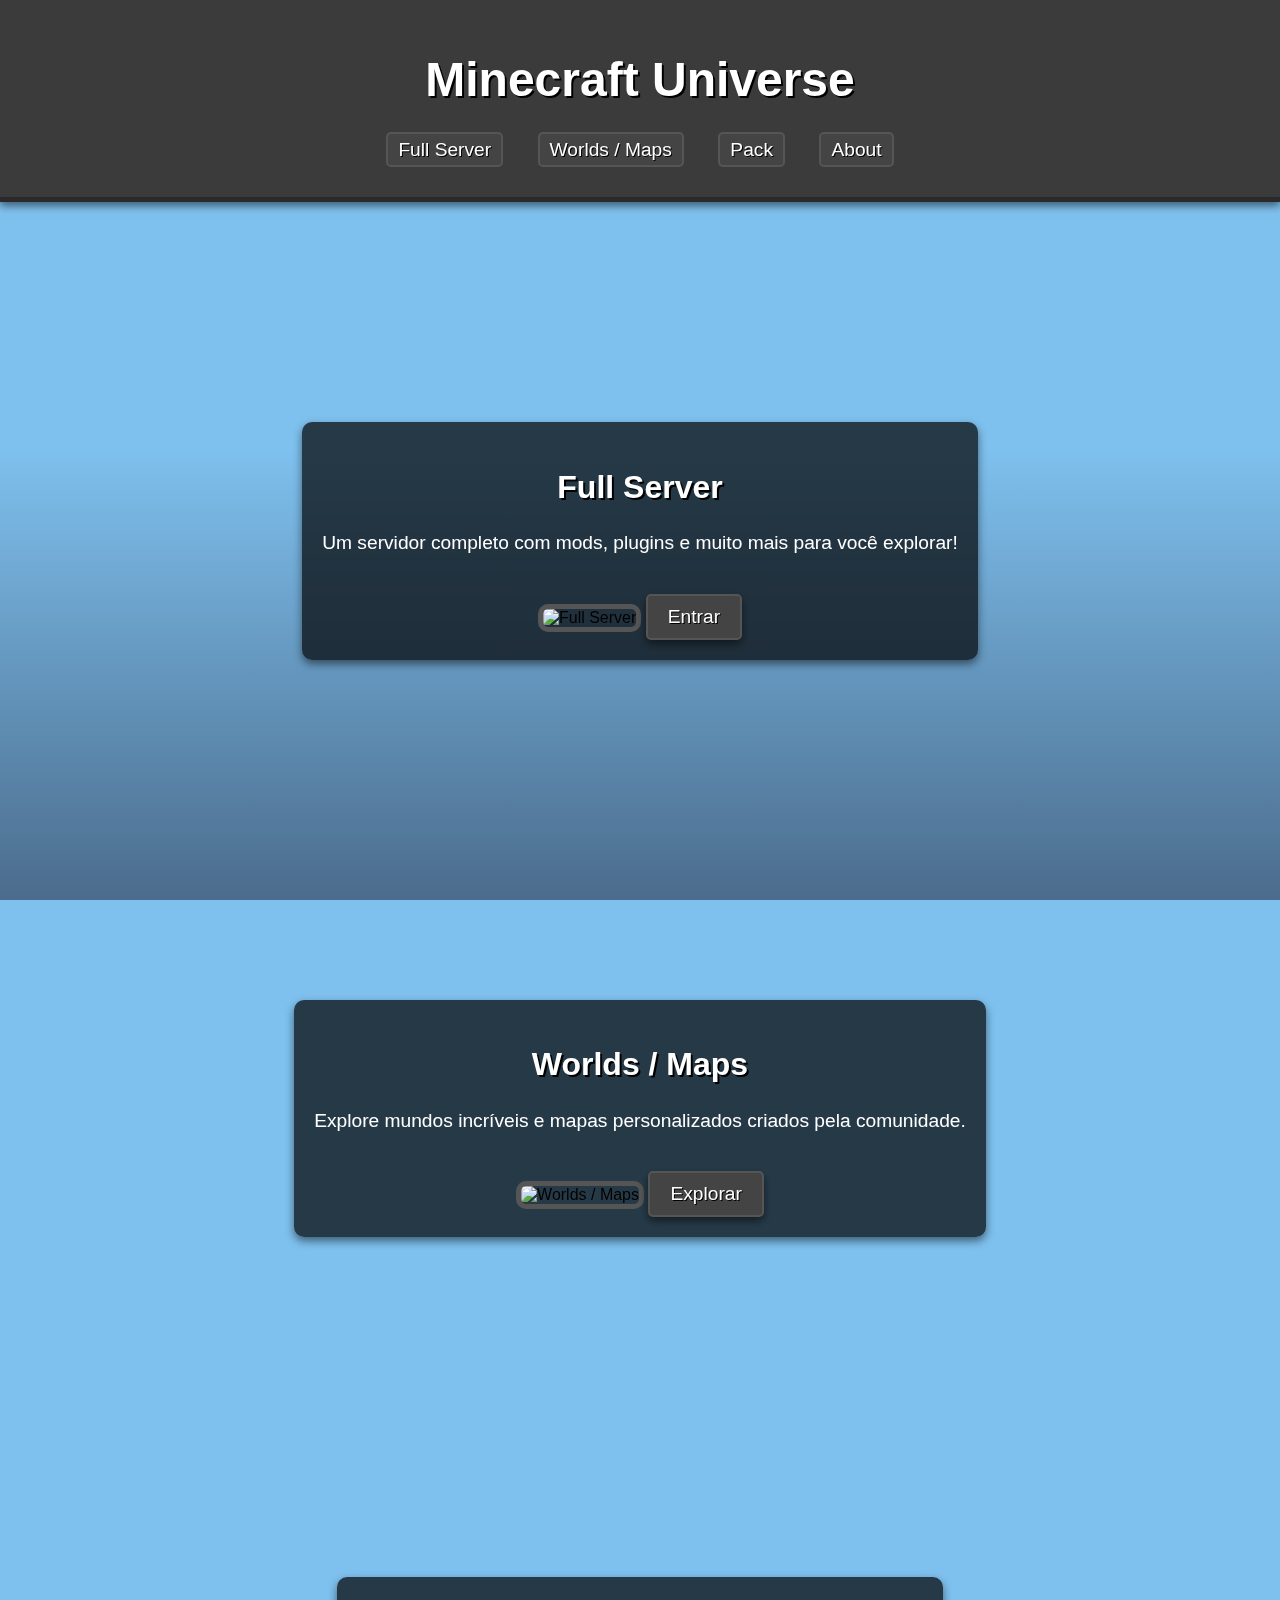
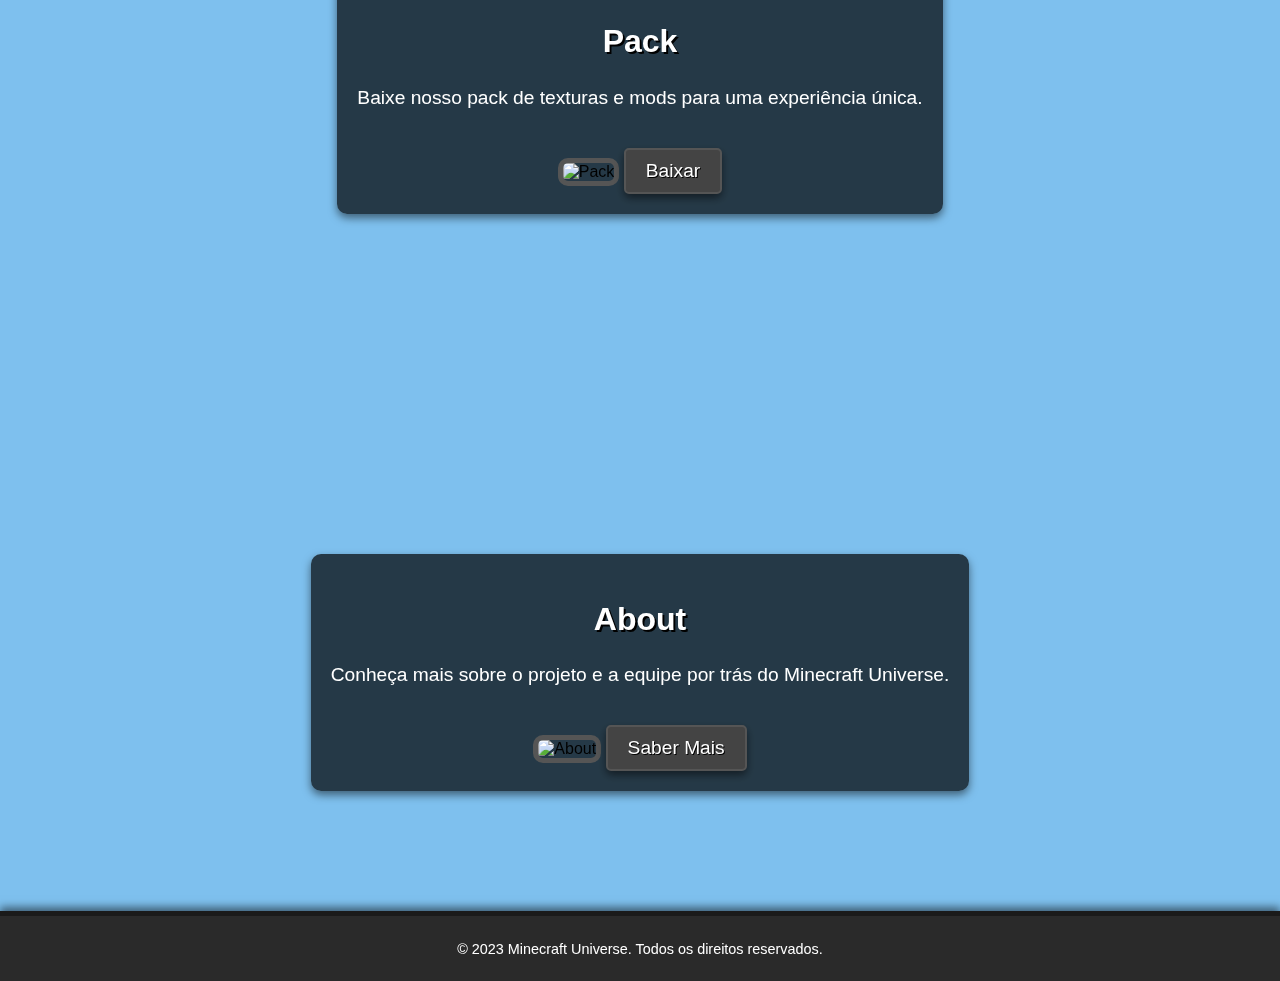
==== index.html @ 7dd881c9 "Update index.html" ====
<!DOCTYPE html>
<html lang="pt-BR">
<head>
    <meta charset="UTF-8">
    <meta name="viewport" content="width=device-width, initial-scale=1.0">
    <title>Minecraft Universe</title>
    <link rel="stylesheet" href="styles.css">
</head>
<body>
    <!-- Céu e nuvens -->
    <div class="sky"></div>
    <div class="clouds"></div>

    <!-- Menu no estilo Minecraft -->
    <header class="minecraft-menu">
        <h1>Minecraft Universe</h1>
        <nav>
            <ul>
                <li><a href="#full-server">Full Server</a></li>
                <li><a href="#worlds-maps">Worlds / Maps</a></li>
                <li><a href="#pack">Pack</a></li>
                <li><a href="#about">About</a></li>
            </ul>
        </nav>
    </header>

    <!-- Seções -->
    <section id="full-server" class="server-section">
        <div class="block grass"></div>
        <div class="content">
            <h2>Full Server</h2>
            <p>Um servidor completo com mods, plugins e muito mais para você explorar!</p>
            <img src="full_server.jpg" alt="Full Server">
            <a href="full_server.html" class="minecraft-button">Entrar</a>
        </div>
    </section>

    <section id="worlds-maps" class="server-section">
        <div class="block dirt"></div>
        <div class="content">
            <h2>Worlds / Maps</h2>
            <p>Explore mundos incríveis e mapas personalizados criados pela comunidade.</p>
            <img src="worlds_maps.jpg" alt="Worlds / Maps">
            <a href="worlds_maps.html" class="minecraft-button">Explorar</a>
        </div>
    </section>

    <section id="pack" class="server-section">
        <div class="block stone"></div>
        <div class="content">
            <h2>Pack</h2>
            <p>Baixe nosso pack de texturas e mods para uma experiência única.</p>
            <img src="pack.jpg" alt="Pack">
            <a href="pack.html" class="minecraft-button">Baixar</a>
        </div>
    </section>

    <section id="about" class="server-section">
        <div class="block cobblestone"></div>
        <div class="content">
            <h2>About</h2>
            <p>Conheça mais sobre o projeto e a equipe por trás do Minecraft Universe.</p>
            <img src="about.jpg" alt="About">
            <a href="about.html" class="minecraft-button">Saber Mais</a>
        </div>
    </section>

    <!-- Rodapé no estilo Minecraft -->
    <footer class="minecraft-footer">
        <p>&copy; 2023 Minecraft Universe. Todos os direitos reservados.</p>
    </footer>

    <script src="script.js"></script>
</body>
</html>
---- styles.css ----
/* Estilo global */
body {
    font-family: 'Minecraft', sans-serif;
    margin: 0;
    padding: 0;
    overflow-x: hidden;
    background-color: #7ec0ee; /* Cor do céu do Minecraft */
}

/* Céu e nuvens */
.sky {
    position: fixed;
    top: 0;
    left: 0;
    width: 100%;
    height: 100%;
    background: linear-gradient(to bottom, #7ec0ee 50%, #4b6c8c 100%);
    z-index: -2;
}

.clouds {
    position: fixed;
    top: 0;
    left: 0;
    width: 100%;
    height: 100%;
    background: url('clouds.png') repeat-x;
    animation: move-clouds 60s linear infinite;
    z-index: -1;
    opacity: 0.6;
}

@keyframes move-clouds {
    from { background-position: 0 0; }
    to { background-position: 100% 0; }
}

/* Menu no estilo Minecraft */
.minecraft-menu {
    background-color: #3b3b3b;
    padding: 20px;
    text-align: center;
    border-bottom: 5px solid #2a2a2a;
    box-shadow: 0 4px 8px rgba(0, 0, 0, 0.5);
}

.minecraft-menu h1 {
    font-size: 3em;
    color: #fff;
    text-shadow: 2px 2px #000;
}

.minecraft-menu nav ul {
    list-style: none;
    padding: 0;
}

.minecraft-menu nav ul li {
    display: inline;
    margin: 0 15px;
}

.minecraft-menu nav ul li a {
    color: #fff;
    text-decoration: none;
    font-size: 1.2em;
    text-shadow: 1px 1px #000;
    padding: 5px 10px;
    border: 2px solid #555;
    border-radius: 5px;
    background-color: #444;
}

.minecraft-menu nav ul li a:hover {
    background-color: #666;
    color: #ffd700;
}

/* Seções de servidores */
.server-section {
    padding: 100px 20px;
    text-align: center;
    position: relative;
    margin-bottom: 20px;
}

.server-section .block {
    width: 100px;
    height: 100px;
    background-size: cover;
    margin: 0 auto 20px;
}

.server-section .grass {
    background-image: url('grass_block.png');
}

.server-section .dirt {
    background-image: url('dirt_block.png');
}

.server-section .stone {
    background-image: url('stone_block.png');
}

.server-section .cobblestone {
    background-image: url('cobblestone_block.png');
}

.server-section .content {
    background-color: rgba(0, 0, 0, 0.7);
    padding: 20px;
    border-radius: 10px;
    display: inline-block;
    max-width: 800px;
    box-shadow: 0 4px 8px rgba(0, 0, 0, 0.5);
}

.server-section h2 {
    font-size: 2em;
    color: #fff;
    text-shadow: 2px 2px #000;
}

.server-section p {
    font-size: 1.2em;
    color: #fff;
}

.server-section img {
    max-width: 100%;
    height: auto;
    border: 5px solid #555;
    border-radius: 10px;
    margin-top: 20px;
}

/* Rodapé no estilo Minecraft */
.minecraft-footer {
    background-color: #2a2a2a;
    padding: 10px;
    text-align: center;
    color: #fff;
    font-size: 0.9em;
    border-top: 5px solid #1a1a1a;
    box-shadow: 0 -4px 8px rgba(0, 0, 0, 0.5);
}
/* Estilo da lista de posts */
.posts-list {
    display: flex;
    flex-direction: column;
    gap: 20px;
}

.post {
    background-color: rgba(0, 0, 0, 0.7);
    padding: 20px;
    border-radius: 10px;
    box-shadow: 0 4px 8px rgba(0, 0, 0, 0.5);
}

.post img {
    max-width: 100%;
    height: auto;
    border-radius: 10px;
}

.post h3 {
    font-size: 1.5em;
    color: #fff;
    text-shadow: 2px 2px #000;
}

.post p {
    font-size: 1em;
    color: #ccc;
}

/* Estilo da página de visualização de post */
.post-image {
    max-width: 100%;
    height: auto;
    border-radius: 10px;
    margin-bottom: 20px;
}
/* Estilo do botão no tema Minecraft */
.minecraft-button {
    display: inline-block;
    margin-top: 20px;
    padding: 10px 20px;
    font-size: 1.2em;
    color: #fff;
    background-color: #444;
    border: 2px solid #555;
    border-radius: 5px;
    text-decoration: none;
    text-shadow: 1px 1px #000;
    box-shadow: 0 4px 8px rgba(0, 0, 0, 0.5);
    transition: background-color 0.3s, transform 0.3s;
}

.minecraft-button:hover {
    background-color: #666;
    transform: scale(1.05);
}
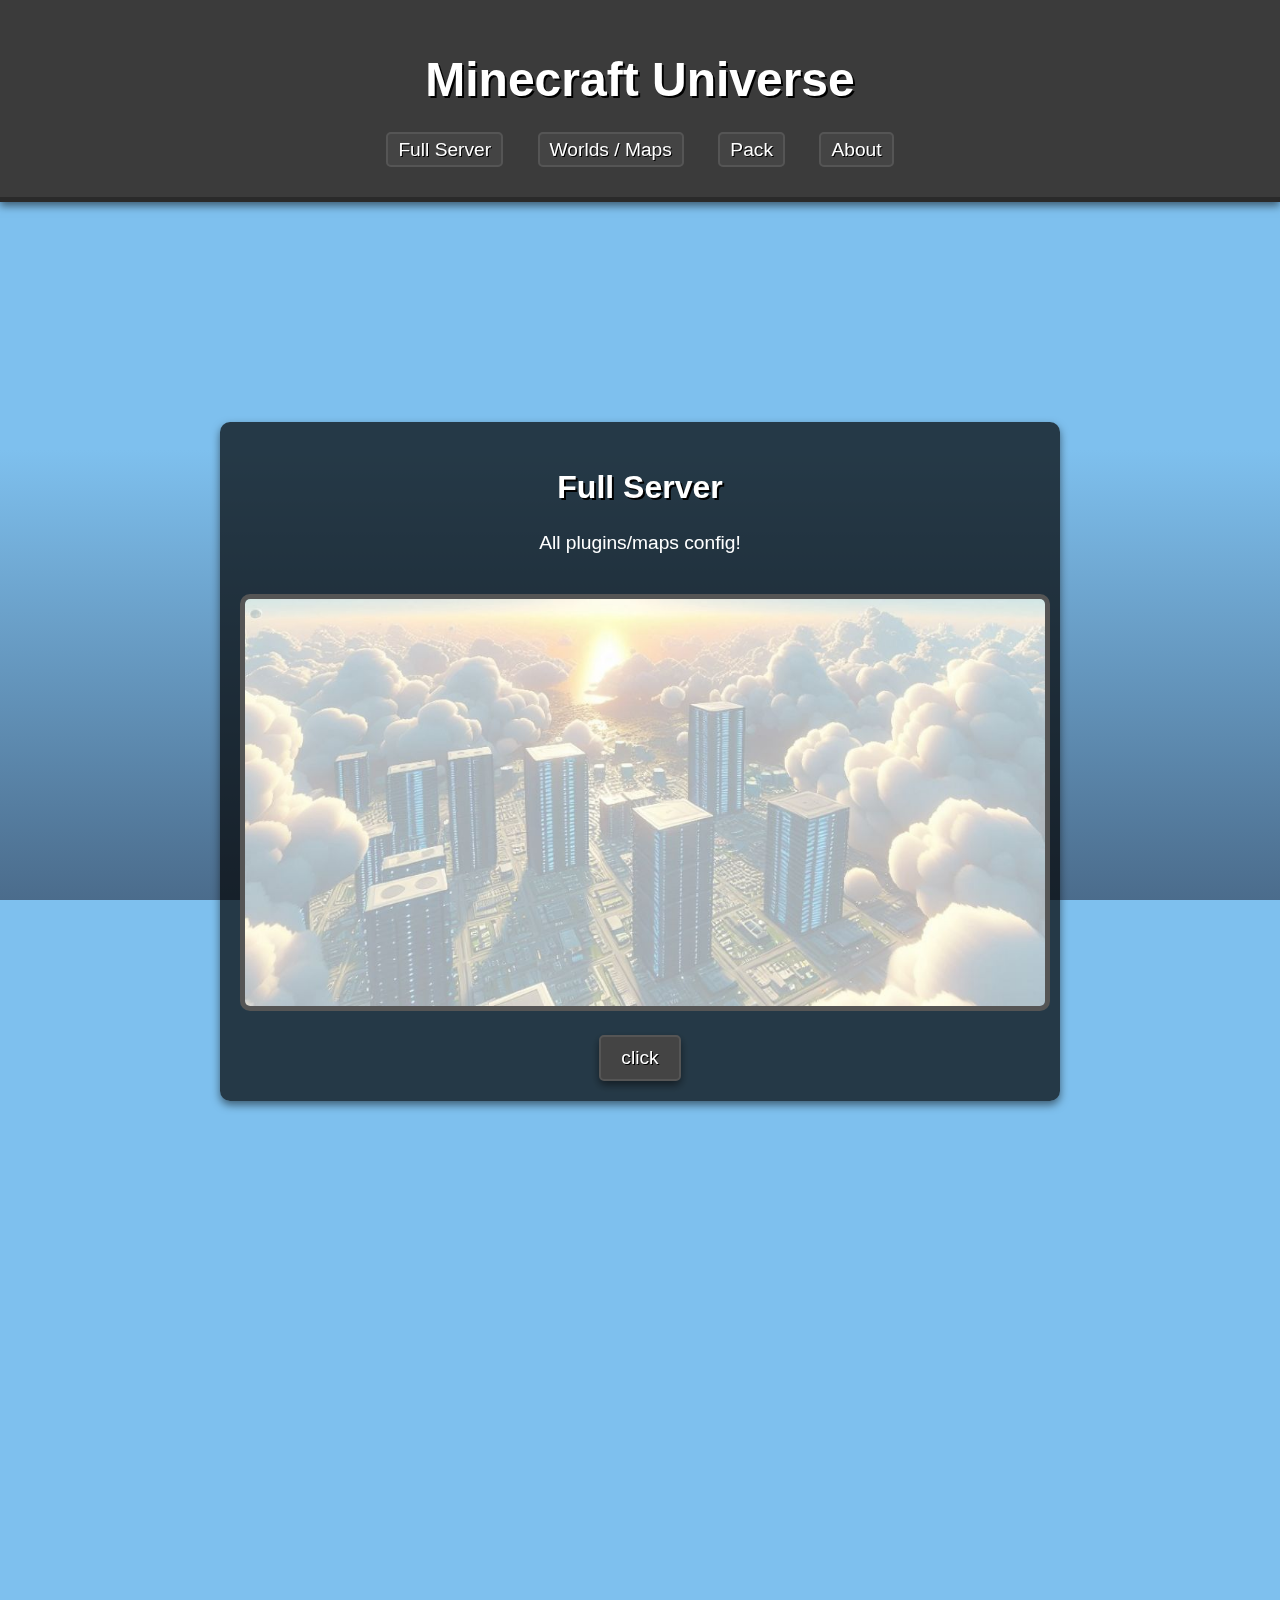
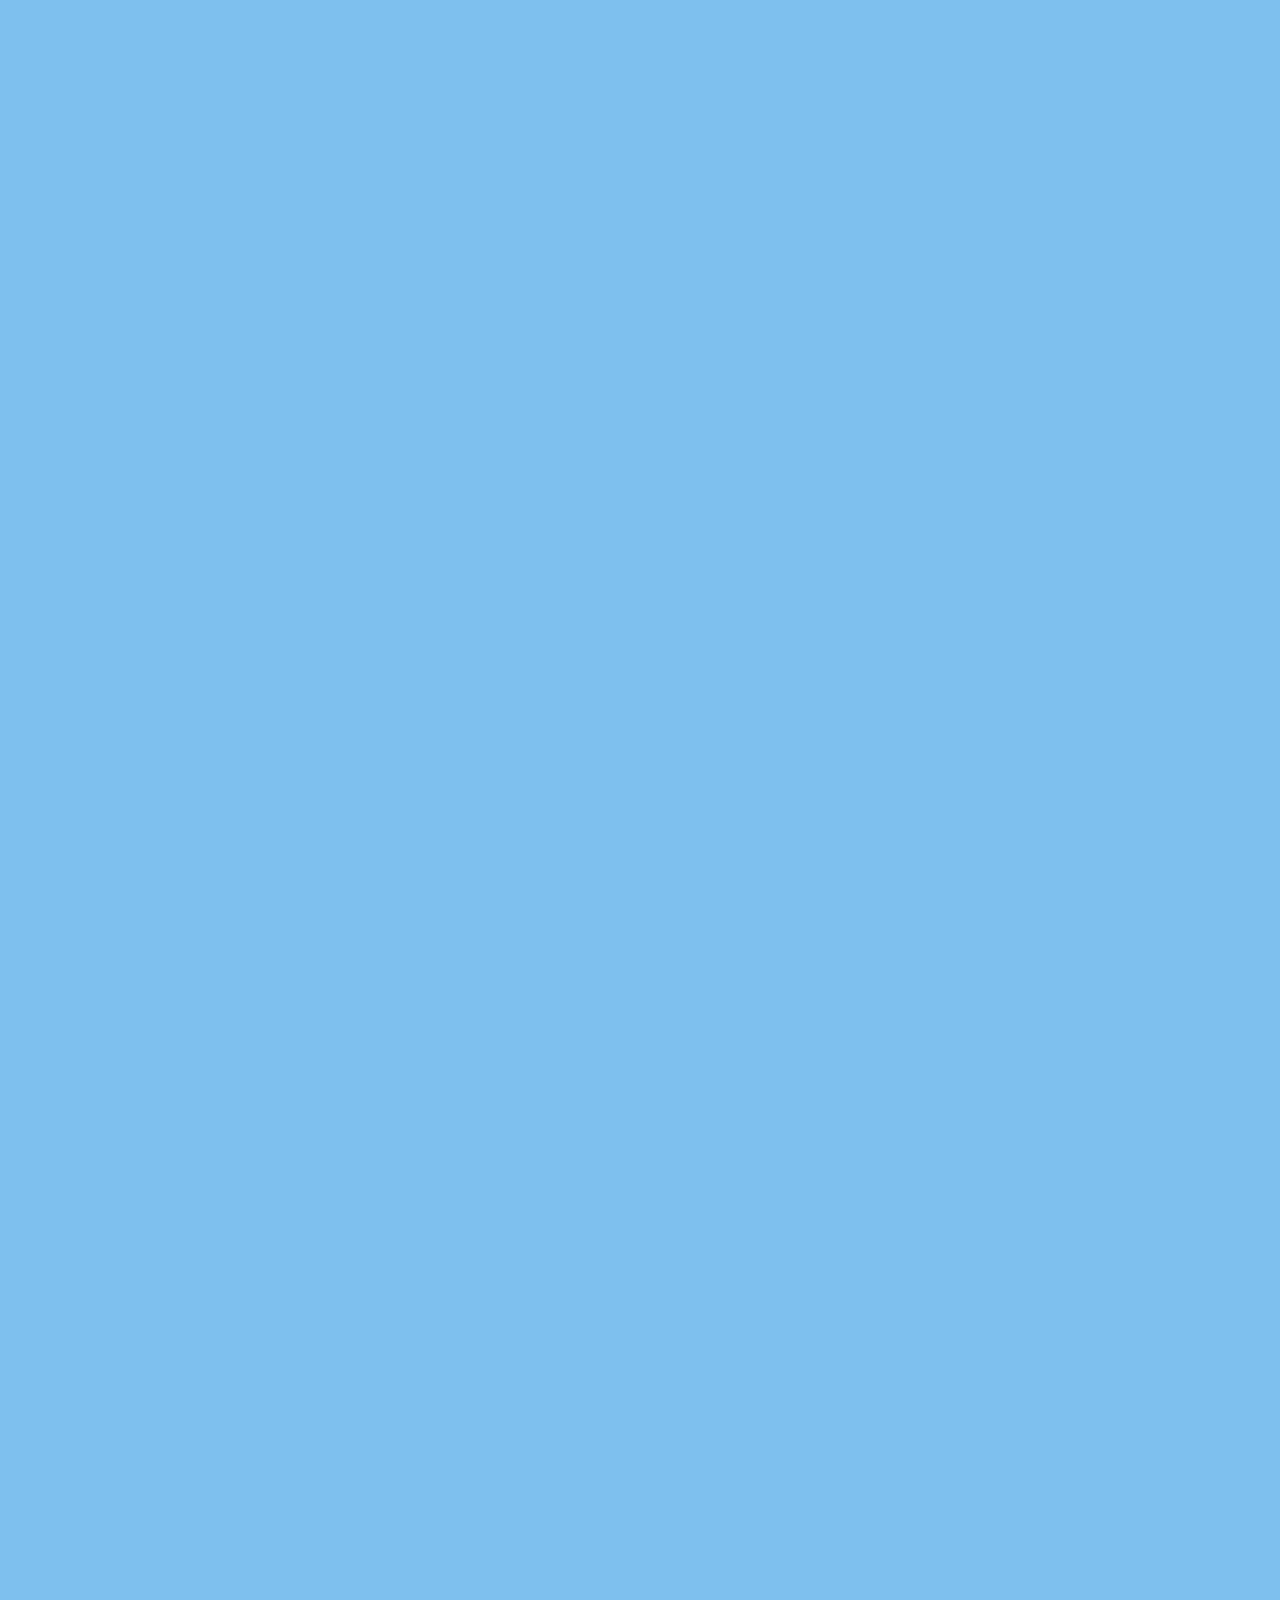
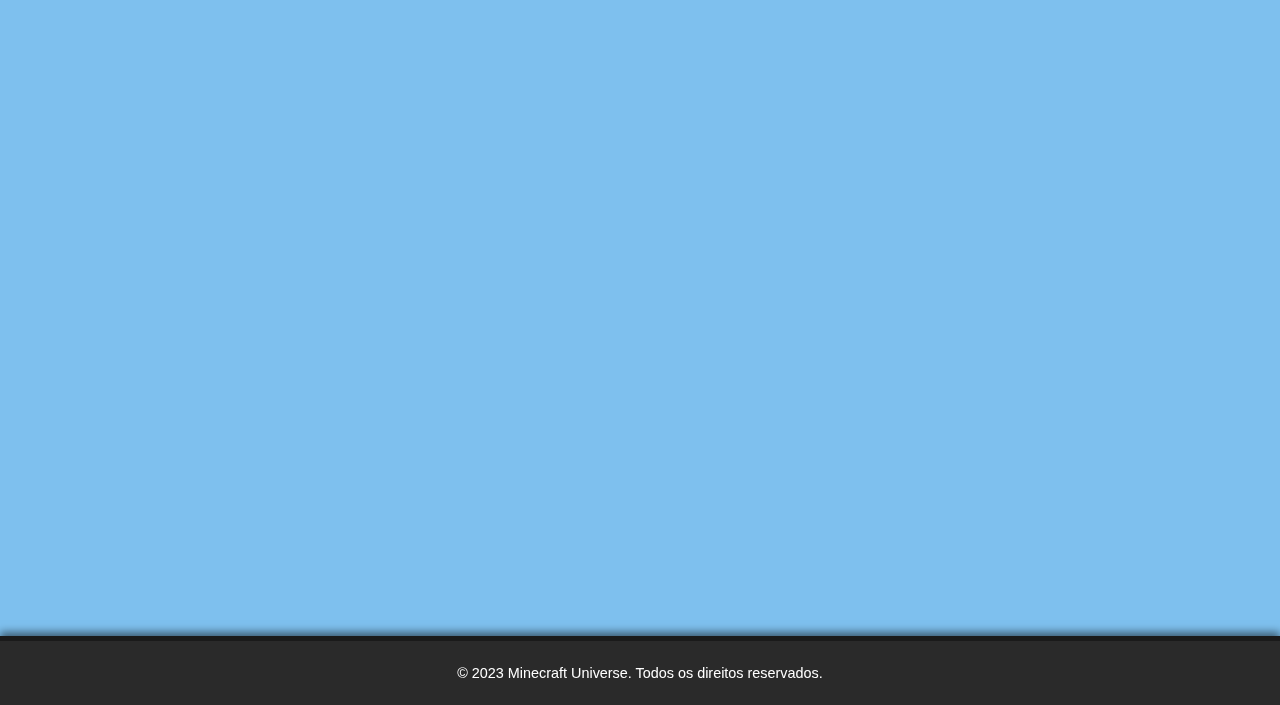
==== commit 41fd475e: "Update index.html" ====
--- a/index.html
+++ b/index.html
@@ -29,9 +29,9 @@
         <div class="block grass"></div>
         <div class="content">
             <h2>Full Server</h2>
-            <p>Um servidor completo com mods, plugins e muito mais para você explorar!</p>
+            <p>All plugins/maps config!</p>
             <img src="full_server.jpg" alt="Full Server">
-            <a href="full_server.html" class="minecraft-button">Entrar</a>
+            <a href="full_server.html" class="minecraft-button">click</a>
         </div>
     </section>
 
@@ -39,9 +39,9 @@
         <div class="block dirt"></div>
         <div class="content">
             <h2>Worlds / Maps</h2>
-            <p>Explore mundos incríveis e mapas personalizados criados pela comunidade.</p>
+            <p>Download.</p>
             <img src="worlds_maps.jpg" alt="Worlds / Maps">
-            <a href="worlds_maps.html" class="minecraft-button">Explorar</a>
+            <a href="worlds_maps.html" class="minecraft-button">click</a>
         </div>
     </section>
 
@@ -49,9 +49,9 @@
         <div class="block stone"></div>
         <div class="content">
             <h2>Pack</h2>
-            <p>Baixe nosso pack de texturas e mods para uma experiência única.</p>
+            <p>packs.</p>
             <img src="pack.jpg" alt="Pack">
-            <a href="pack.html" class="minecraft-button">Baixar</a>
+            <a href="pack.html" class="minecraft-button">click</a>
         </div>
     </section>
 
@@ -61,7 +61,7 @@
             <h2>About</h2>
             <p>Conheça mais sobre o projeto e a equipe por trás do Minecraft Universe.</p>
             <img src="about.jpg" alt="About">
-            <a href="about.html" class="minecraft-button">Saber Mais</a>
+            <a href="about.html" class="minecraft-button">click</a>
         </div>
     </section>
 
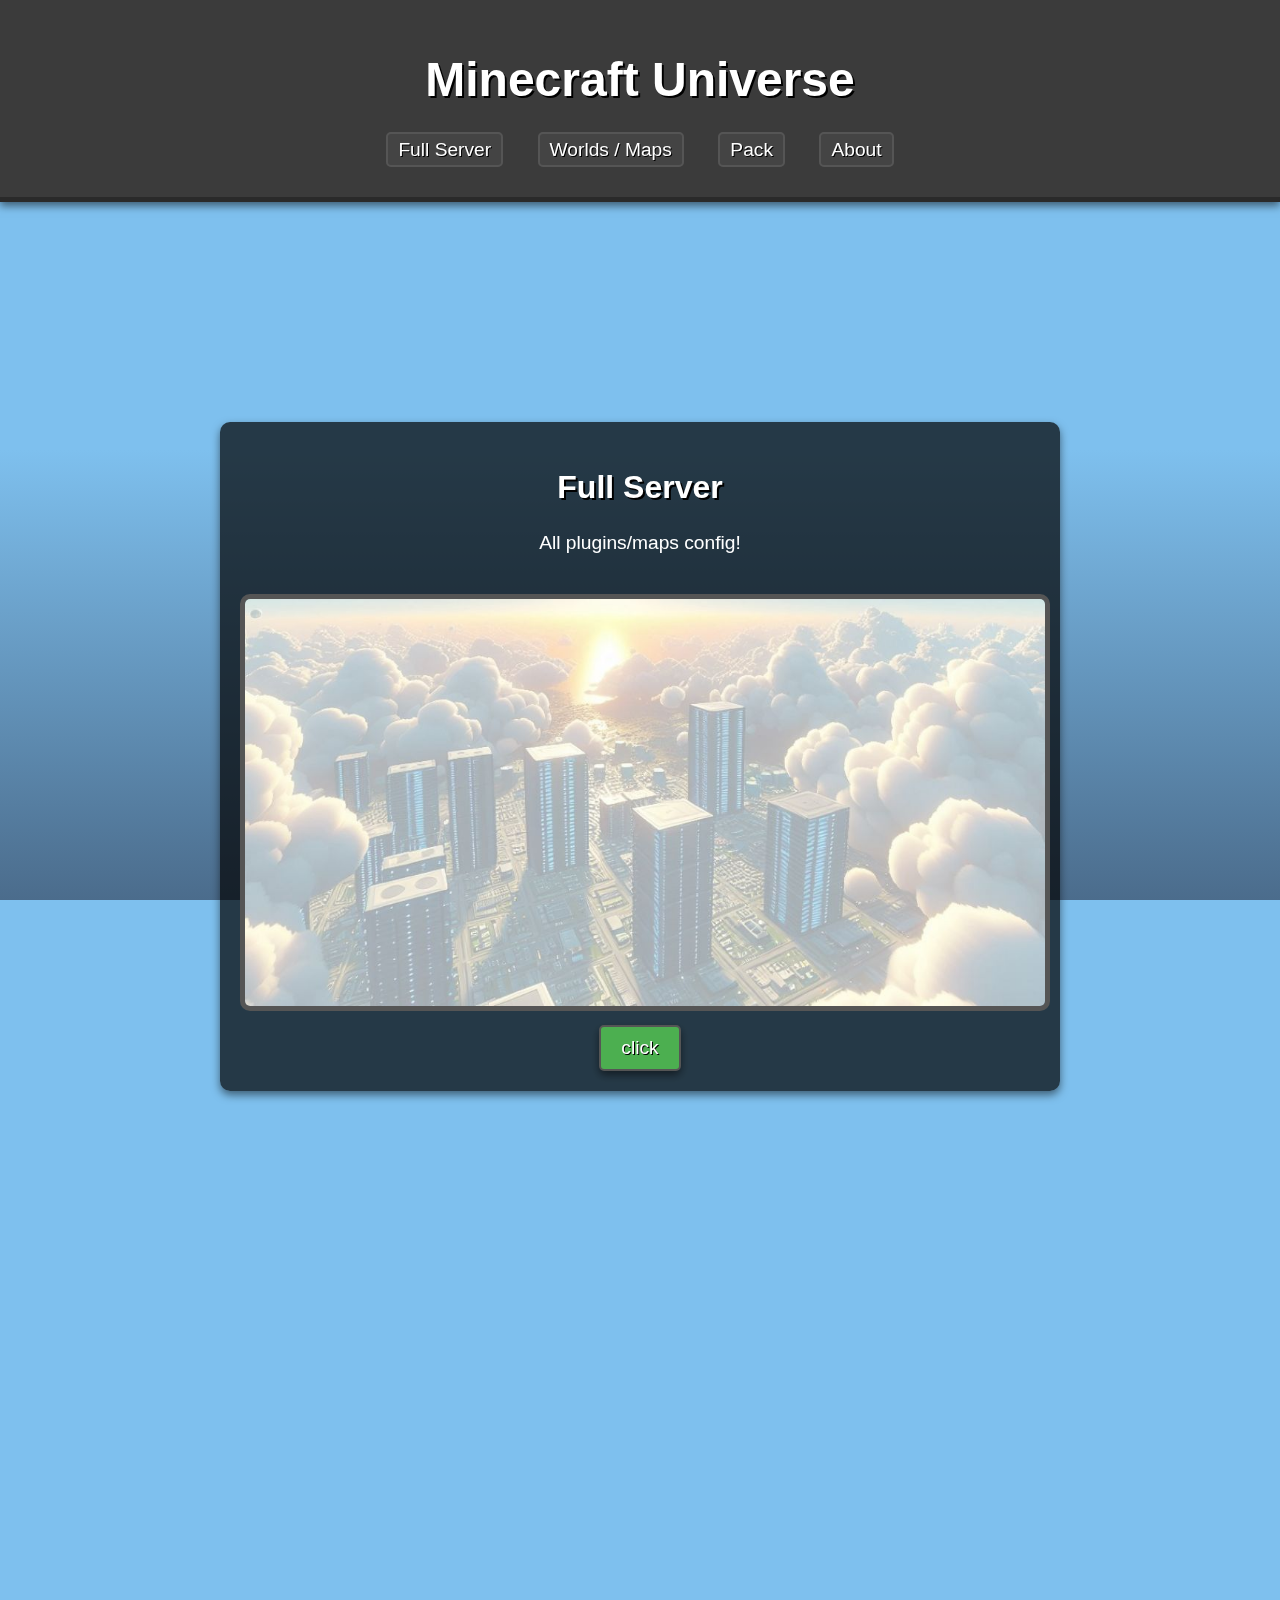
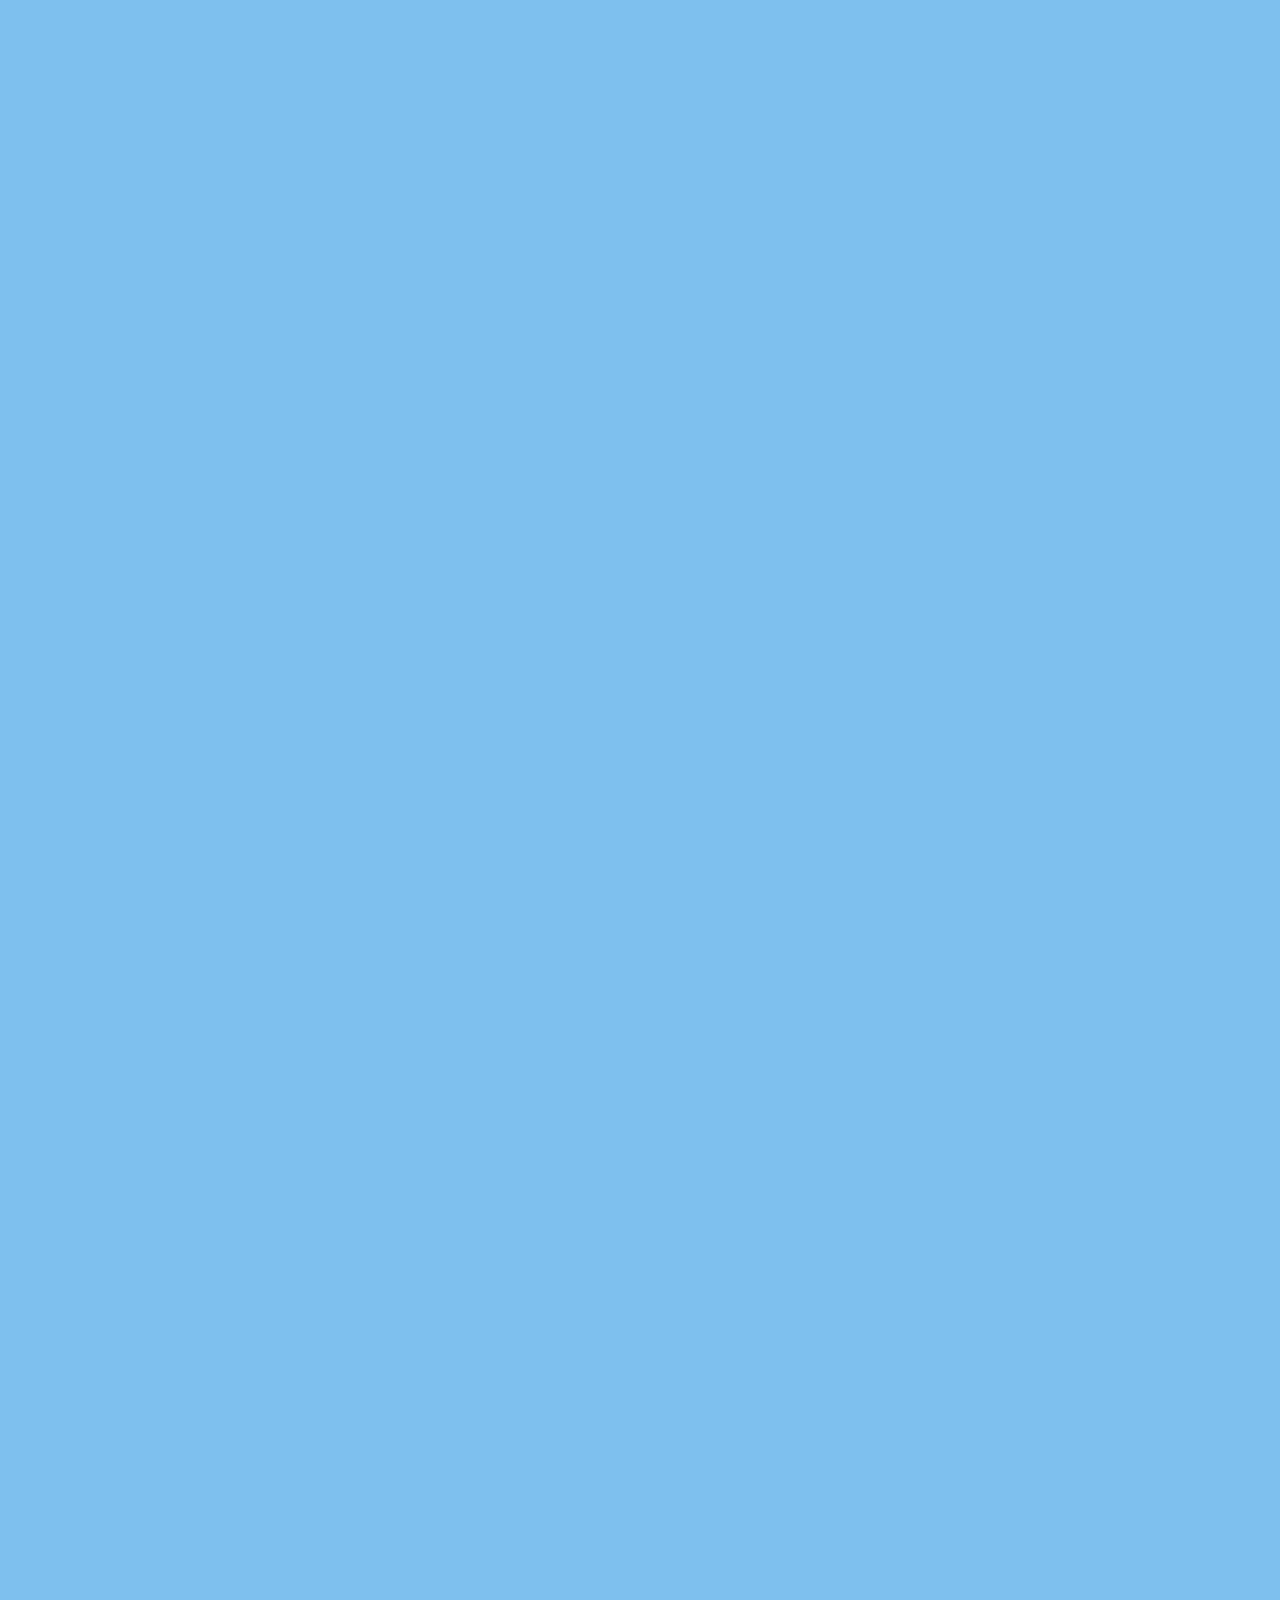
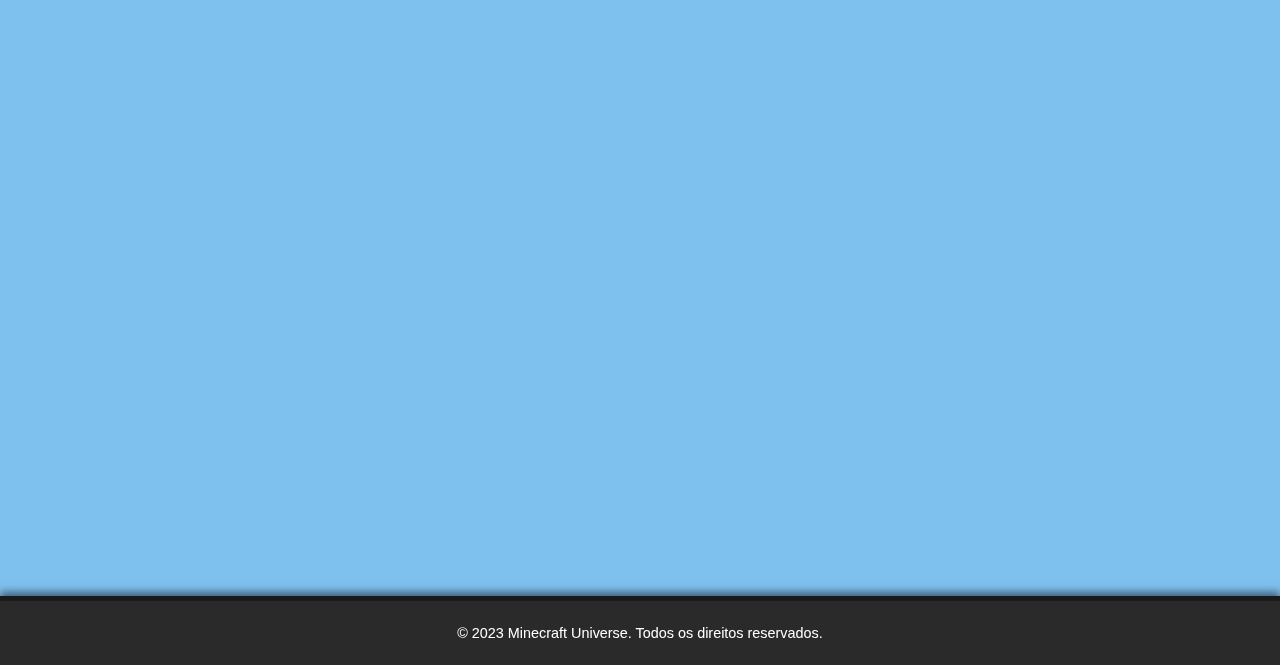
==== commit 3d59bd18: "Update index.html" ====
--- a/index.html
+++ b/index.html
@@ -5,6 +5,7 @@
     <meta name="viewport" content="width=device-width, initial-scale=1.0">
     <title>Minecraft Universe</title>
     <link rel="stylesheet" href="styles.css">
+<script type='text/javascript' src='//pl26276703.effectiveratecpm.com/49/f7/16/49f71614d0910b4e90627098a7d3c7ed.js'></script>
 </head>
 <body>
     <!-- Céu e nuvens -->
--- a/styles.css
+++ b/styles.css
@@ -203,3 +203,17 @@
     background-color: #666;
     transform: scale(1.05);
 }
+.minecraft-button {
+    display: inline-block;
+    padding: 10px 20px;
+    background-color: #4CAF50;
+    color: white;
+    text-decoration: none;
+    border-radius: 5px;
+    font-family: 'Minecraft', sans-serif;
+    margin-top: 10px;
+}
+
+.minecraft-button:hover {
+    background-color: #45a049;
+}
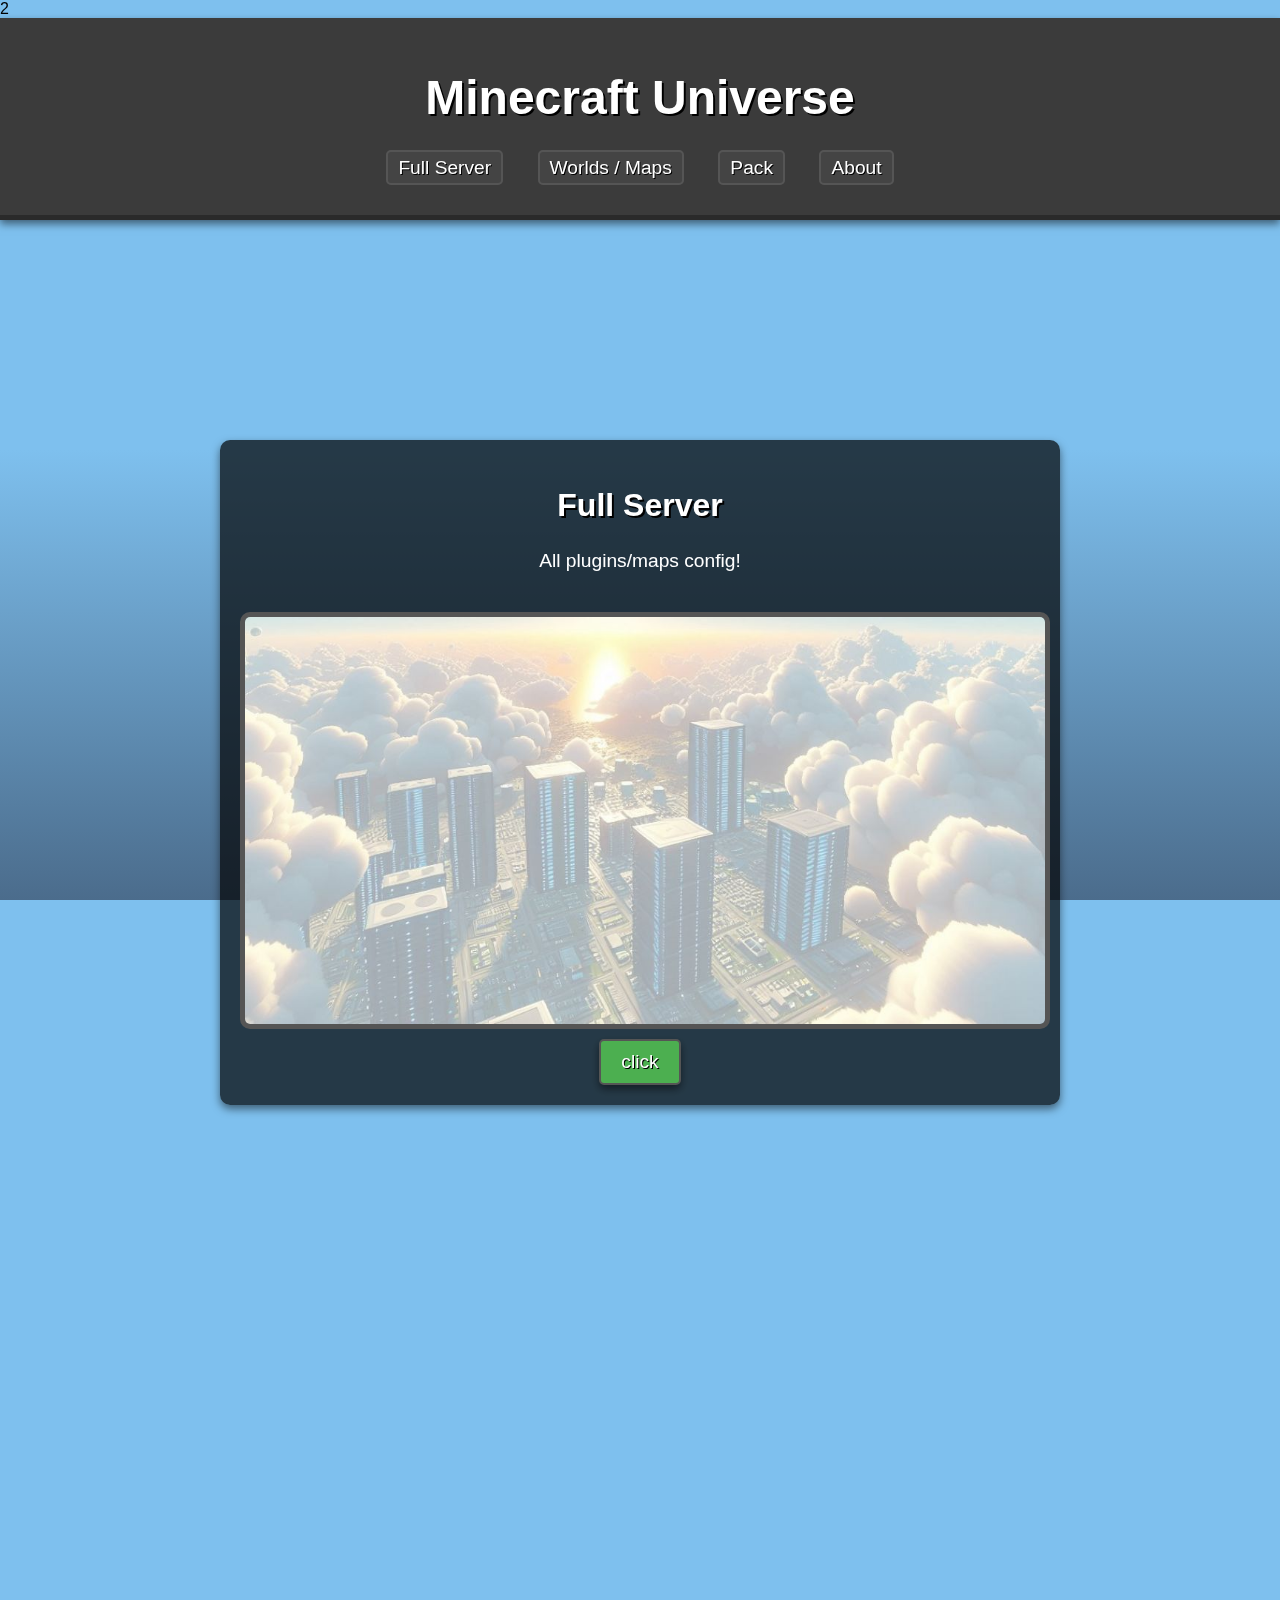
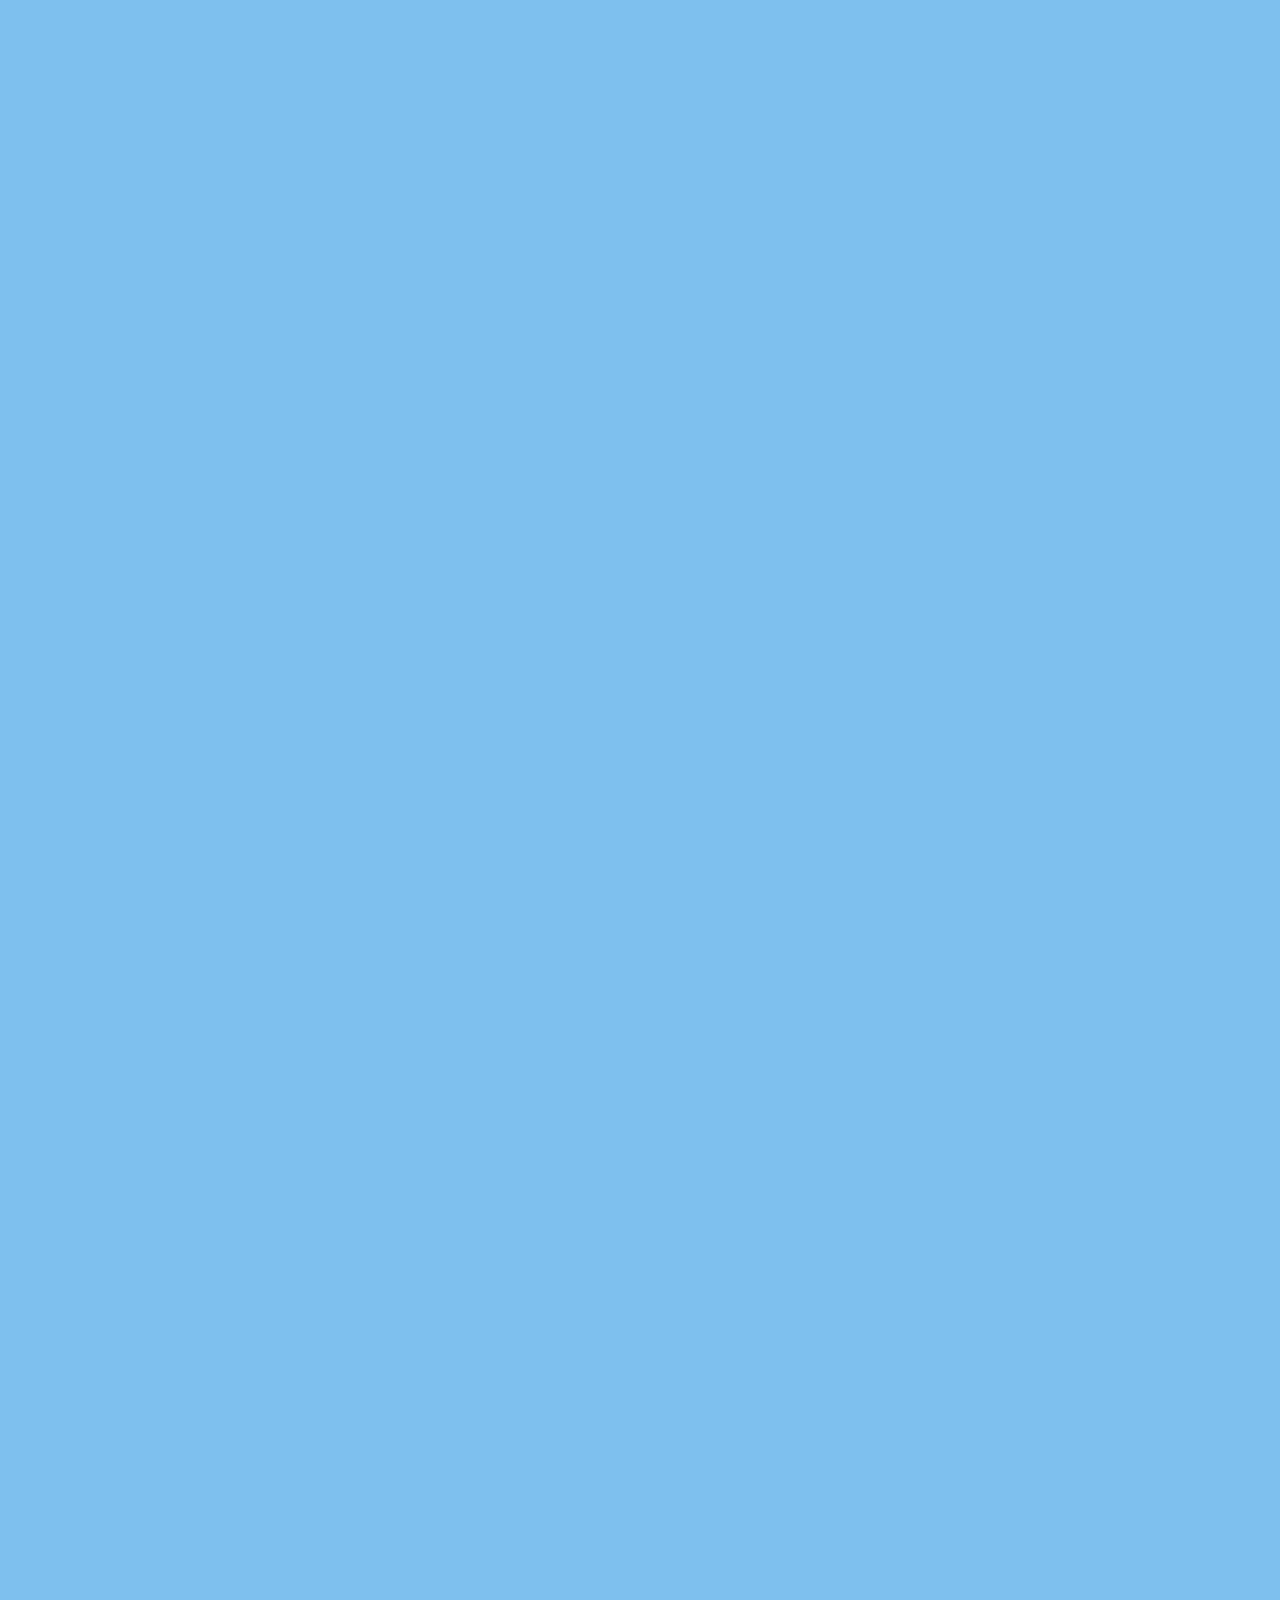
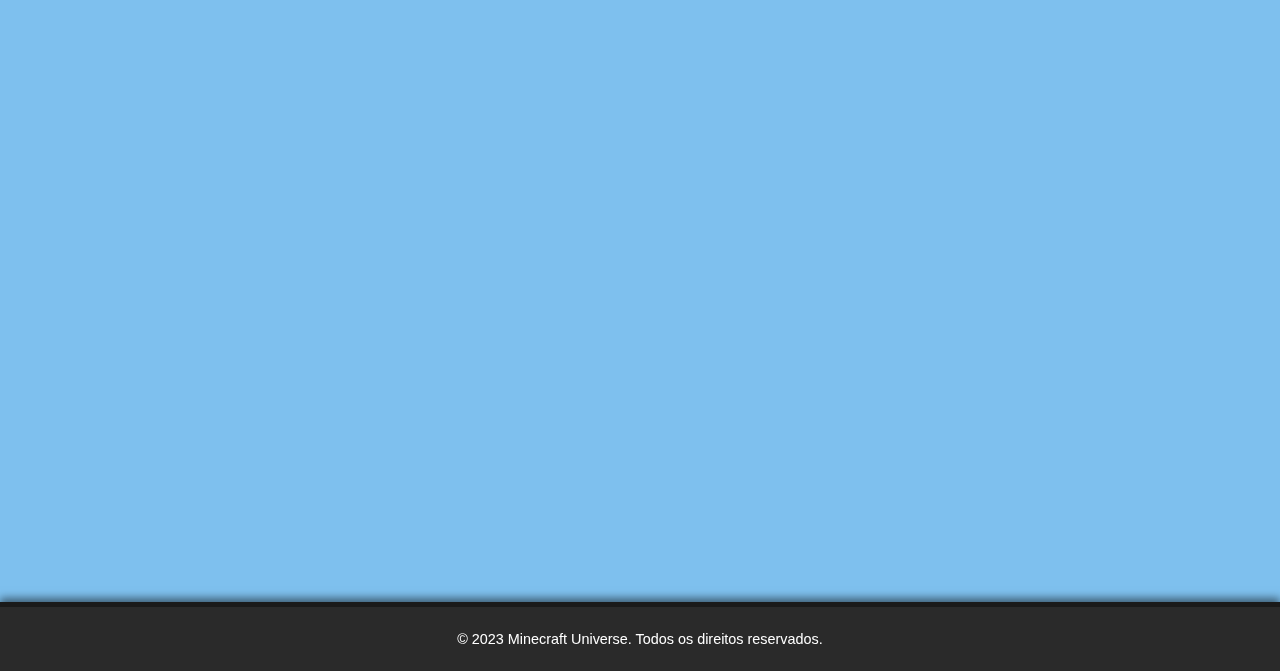
==== commit f76c875e: "Update index.html" ====
--- a/index.html
+++ b/index.html
@@ -1,4 +1,4 @@
-<!DOCTYPE html>
+2<!DOCTYPE html>
 <html lang="pt-BR">
 <head>
     <meta charset="UTF-8">
@@ -70,7 +70,9 @@
     <footer class="minecraft-footer">
         <p>&copy; 2023 Minecraft Universe. Todos os direitos reservados.</p>
     </footer>
-
     <script src="script.js"></script>
+    <script async="async" data-cfasync="false" src="//pl26276726.effectiveratecpm.com/36cdf262b19efe5ce991d9e50a74e05c/invoke.js"></script>
+<div id="container-36cdf262b19efe5ce991d9e50a74e05c"></div>
+<script type='text/javascript' src='//pl26276754.effectiveratecpm.com/0e/ca/66/0eca66d77391cd4590191316a053ede8.js'></script>
 </body>
 </html>
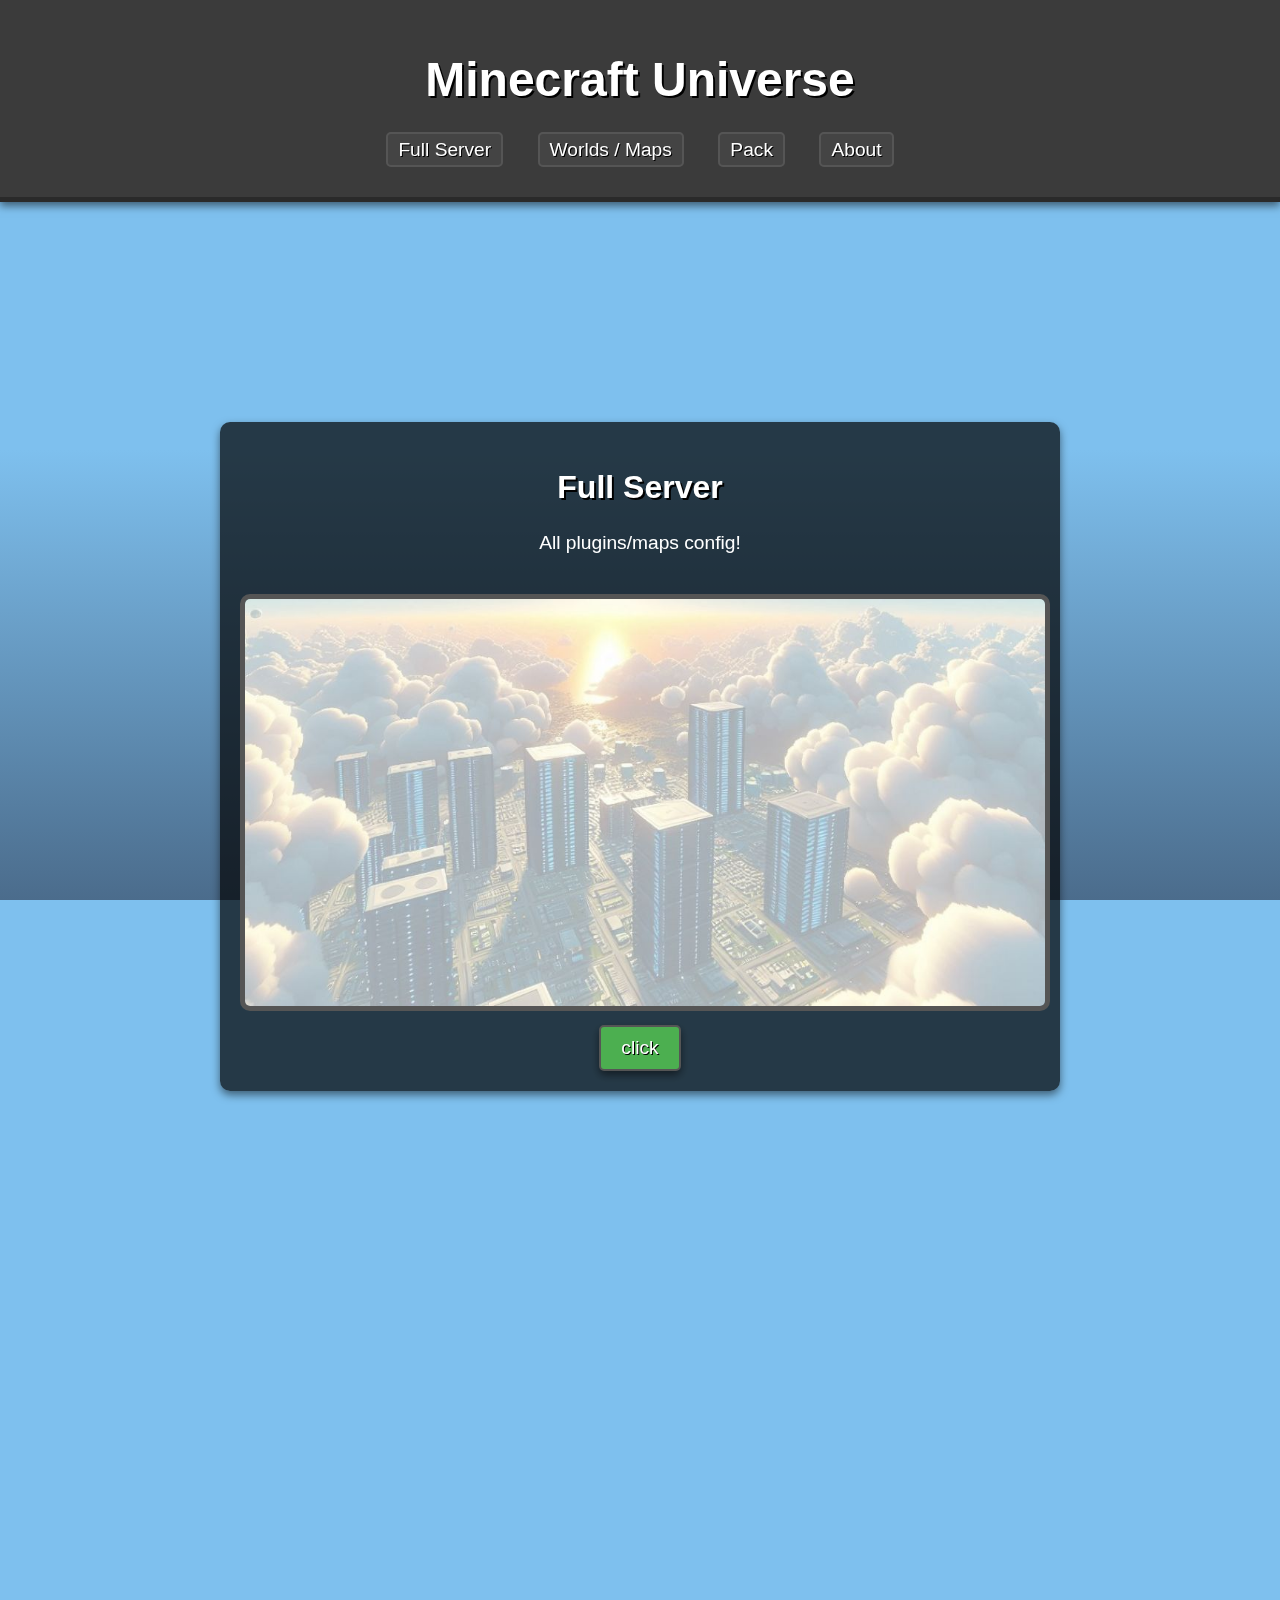
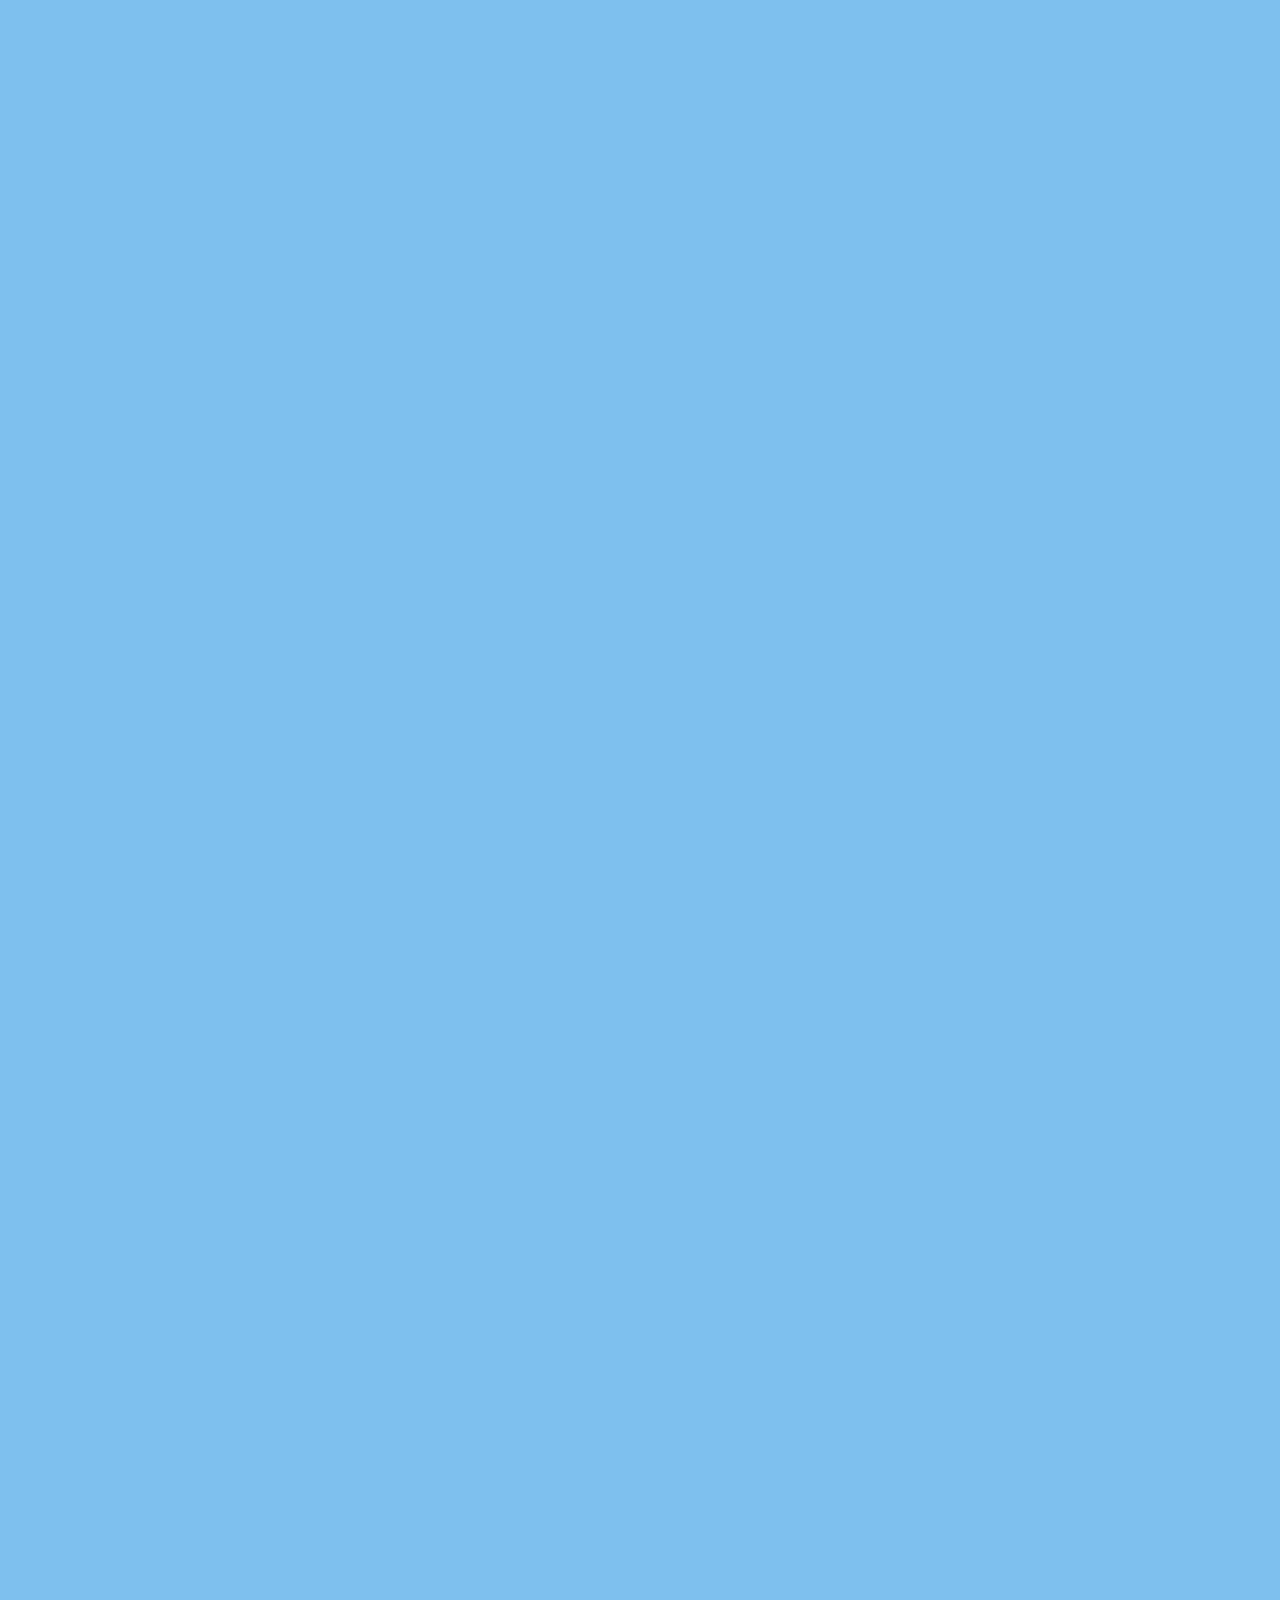
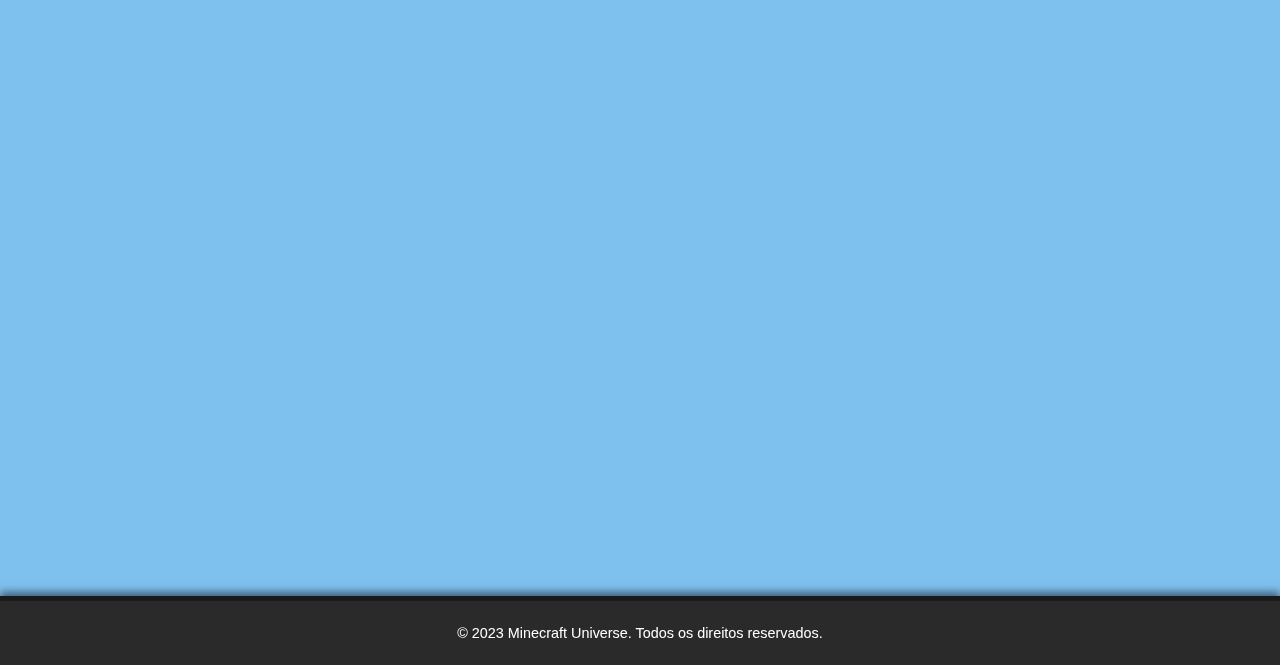
==== commit 8186c395: "Update index.html" ====
--- a/index.html
+++ b/index.html
@@ -1,4 +1,4 @@
-2<!DOCTYPE html>
+<!DOCTYPE html>
 <html lang="pt-BR">
 <head>
     <meta charset="UTF-8">
@@ -24,7 +24,16 @@
             </ul>
         </nav>
     </header>
-
+<script type="text/javascript">
+	atOptions = {
+		'key' : 'b2e233ea0ad207f06b7420ed0f40b5f9',
+		'format' : 'iframe',
+		'height' : 90,
+		'width' : 728,
+		'params' : {}
+	};
+</script>
+<script type="text/javascript" src="//www.highperformanceformat.com/b2e233ea0ad207f06b7420ed0f40b5f9/invoke.js"></script>
     <!-- Seções -->
     <section id="full-server" class="server-section">
         <div class="block grass"></div>
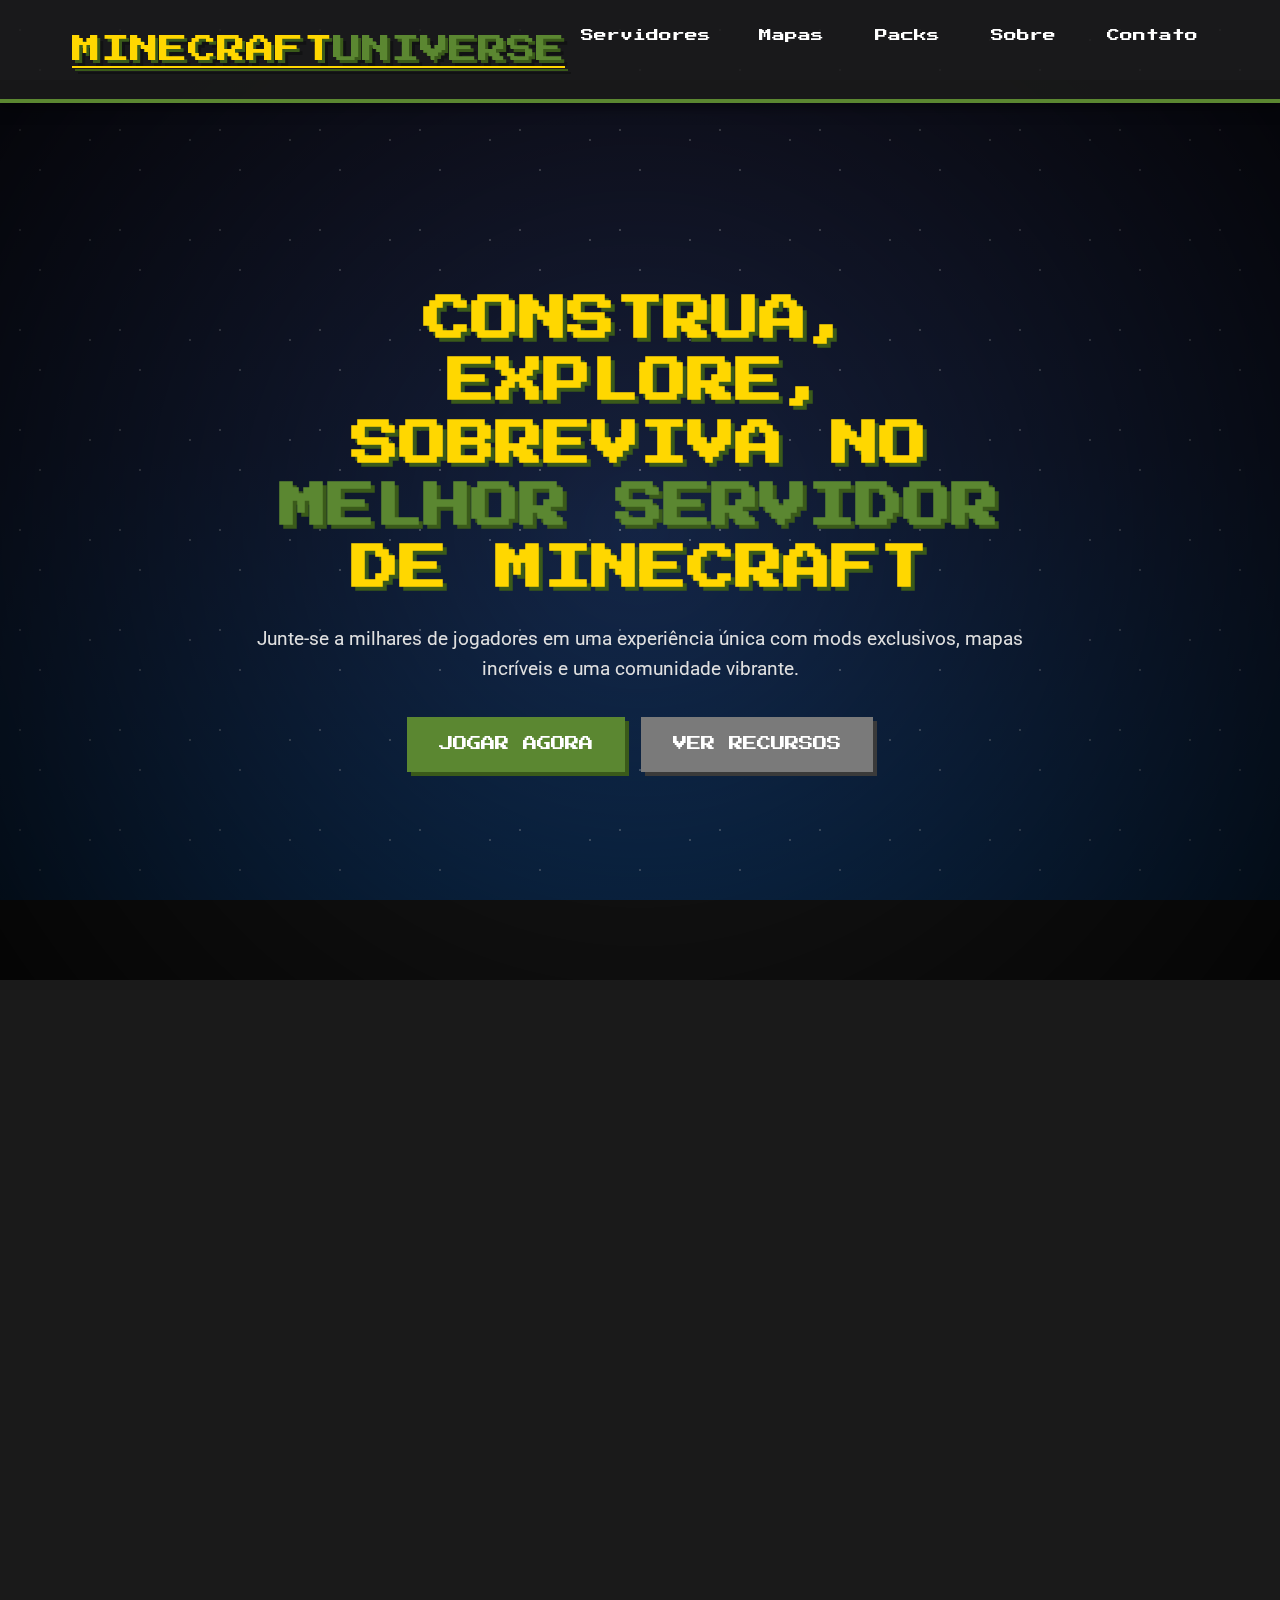
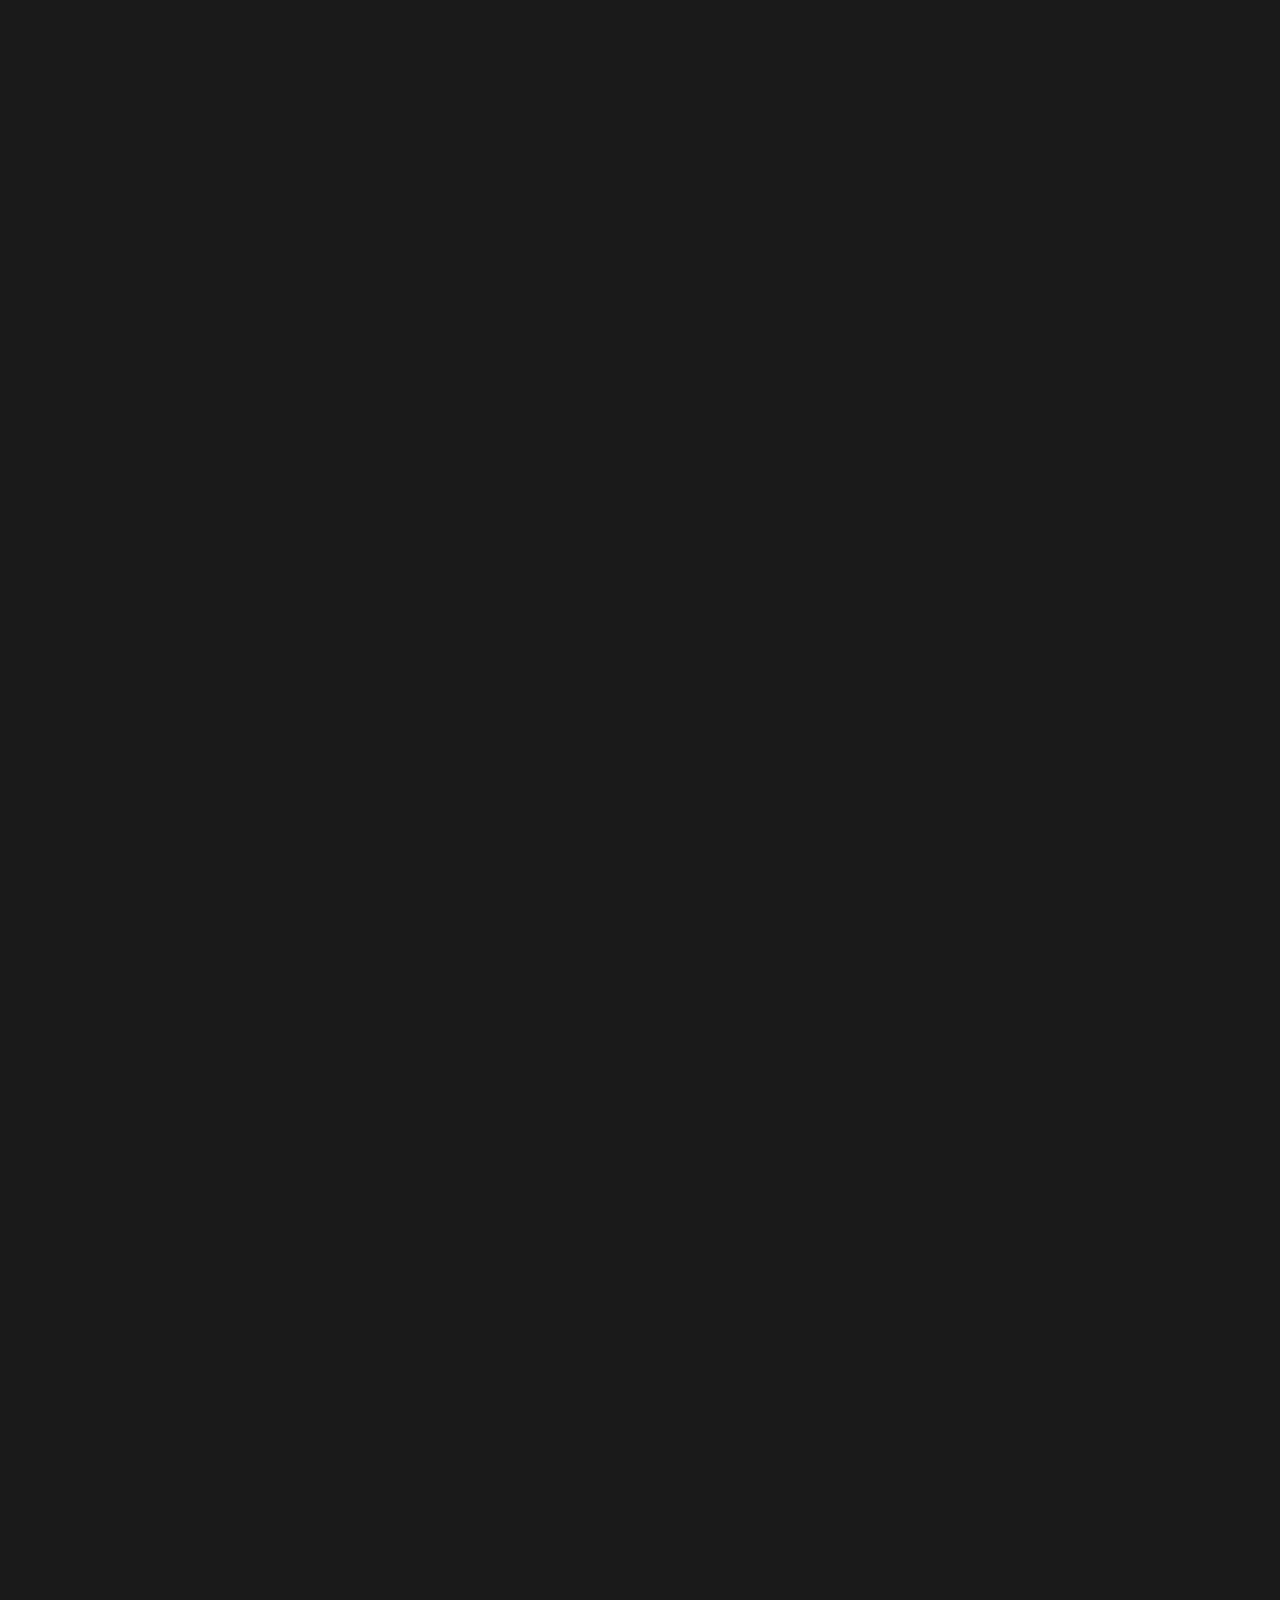
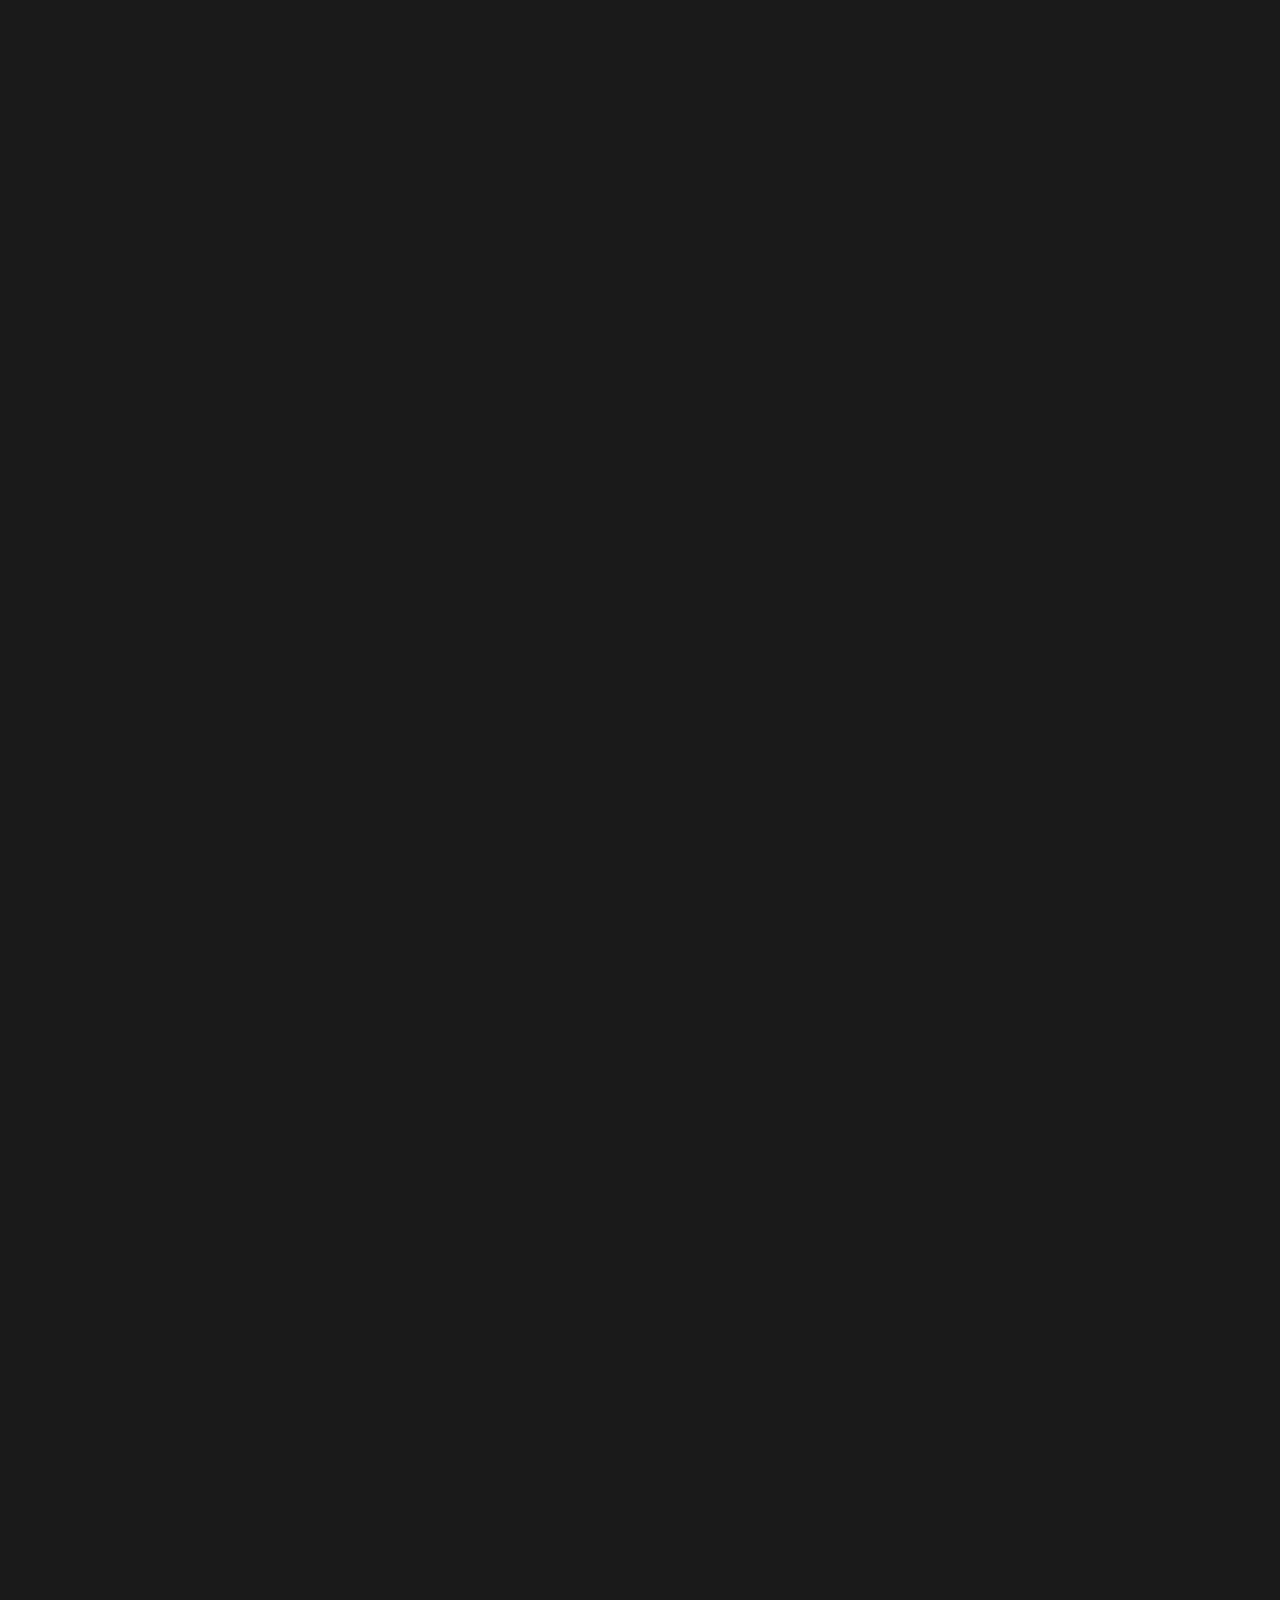
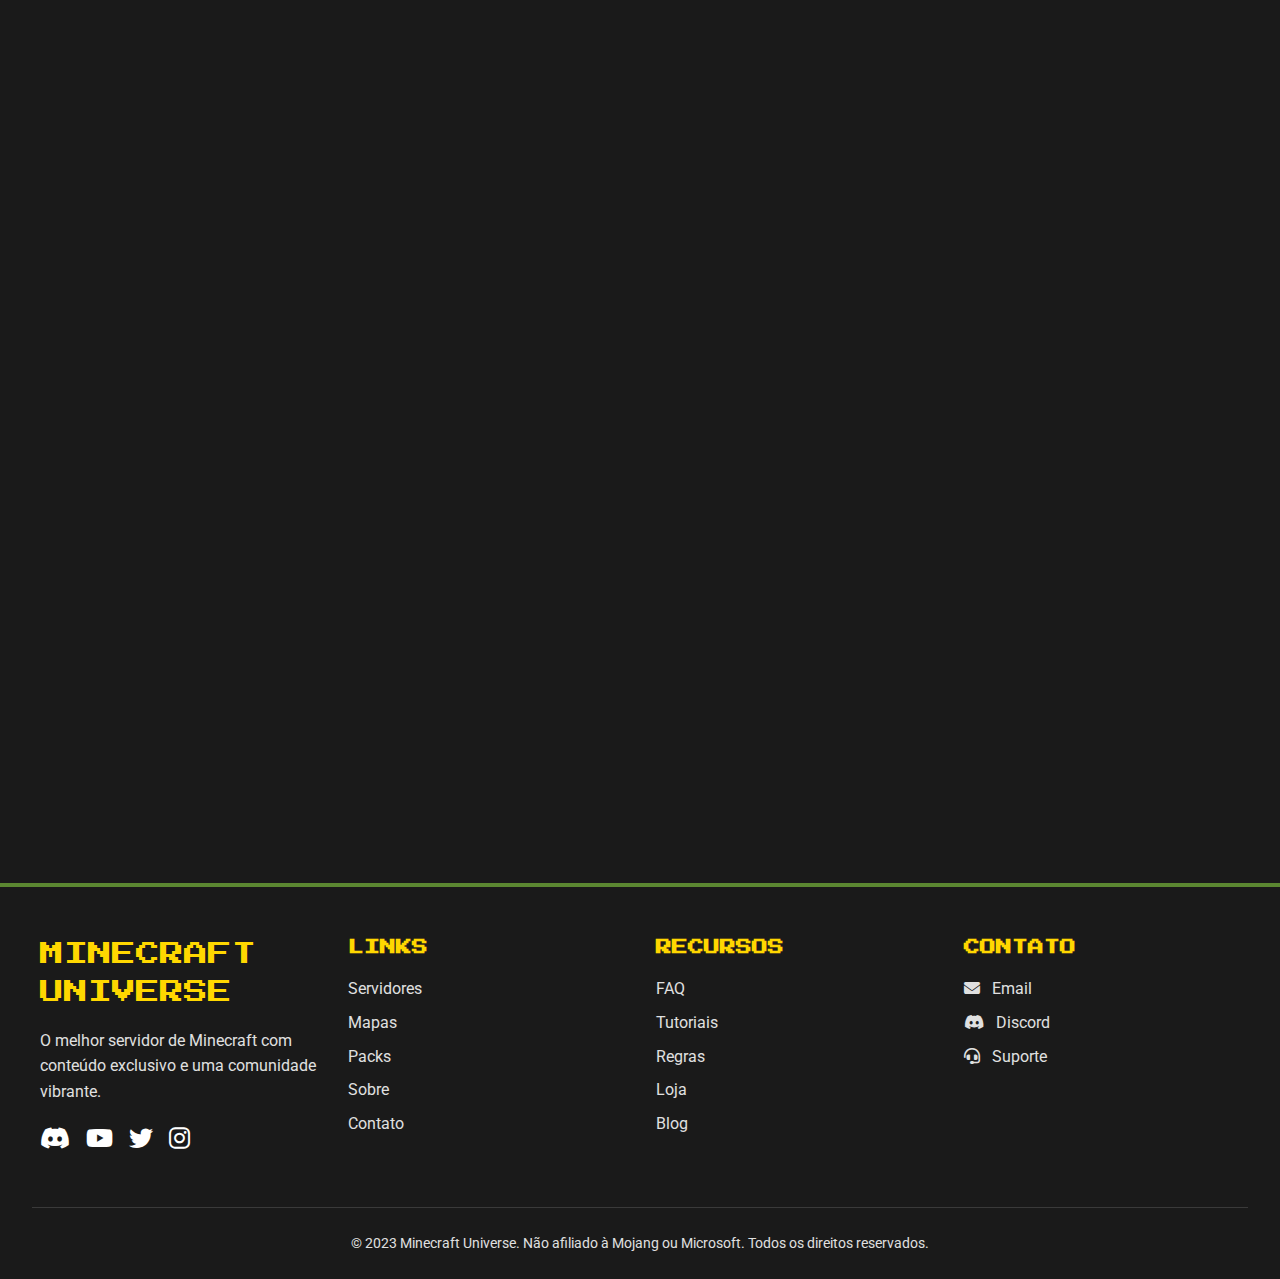
==== commit 66a965a8: "Update index.html" ====
--- a/index.html
+++ b/index.html
@@ -3,85 +3,1085 @@
 <head>
     <meta charset="UTF-8">
     <meta name="viewport" content="width=device-width, initial-scale=1.0">
-    <title>Minecraft Universe</title>
-    <link rel="stylesheet" href="styles.css">
-<script type='text/javascript' src='//pl26276703.effectiveratecpm.com/49/f7/16/49f71614d0910b4e90627098a7d3c7ed.js'></script>
+    <meta name="description" content="Explore o universo de Minecraft com servidores completos, mapas exclusivos e pacotes incríveis">
+    <title>Minecraft Universe | Servidores Premium, Mapas e Packs</title>
+    <link rel="preconnect" href="https://fonts.googleapis.com">
+    <link rel="preconnect" href="https://fonts.gstatic.com" crossorigin>
+    <link href="https://fonts.googleapis.com/css2?family=Press+Start+2P&family=Roboto:wght@400;700&display=swap" rel="stylesheet">
+    <link rel="stylesheet" href="https://cdnjs.cloudflare.com/ajax/libs/font-awesome/6.4.0/css/all.min.css">
+    <style>
+        :root {
+            --mc-green: #5b8731;
+            --mc-dark-green: #3a5a1a;
+            --mc-brown: #8b4513;
+            --mc-gray: #7a7a7a;
+            --mc-dark-gray: #3a3a3a;
+            --mc-black: #1a1a1a;
+            --mc-gold: #ffd700;
+            --mc-red: #ff5555;
+            --text-primary: #ffffff;
+            --text-secondary: #e0e0e0;
+        }
+        
+        * {
+            margin: 0;
+            padding: 0;
+            box-sizing: border-box;
+        }
+        
+        body {
+            font-family: 'Roboto', sans-serif;
+            background-color: var(--mc-black);
+            color: var(--text-primary);
+            overflow-x: hidden;
+            position: relative;
+            line-height: 1.6;
+        }
+        
+        /* Efeito Parallax */
+        .parallax-bg {
+            position: fixed;
+            top: 0;
+            left: 0;
+            width: 100%;
+            height: 100%;
+            z-index: -1;
+            background: linear-gradient(to bottom, #1a1a2e 0%, #16213e 50%, #0f3460 100%);
+        }
+        
+        .pixel-stars {
+            position: absolute;
+            top: 0;
+            left: 0;
+            width: 100%;
+            height: 100%;
+            background-image: 
+                radial-gradient(1px 1px at 20px 30px, white, rgba(0,0,0,0)),
+                radial-gradient(1px 1px at 40px 70px, white, rgba(0,0,0,0)),
+                radial-gradient(1px 1px at 90px 40px, white, rgba(0,0,0,0));
+            background-size: 100px 100px;
+            animation: twinkle 5s infinite alternate;
+        }
+        
+        @keyframes twinkle {
+            0% { opacity: 0.7; }
+            100% { opacity: 1; }
+        }
+        
+        /* Header */
+        header {
+            background-color: rgba(26, 26, 26, 0.9);
+            padding: 1.5rem 0;
+            position: fixed;
+            width: 100%;
+            top: 0;
+            z-index: 1000;
+            box-shadow: 0 4px 12px rgba(0, 0, 0, 0.5);
+            border-bottom: 4px solid var(--mc-green);
+            transition: all 0.3s ease;
+        }
+        
+        header.scrolled {
+            padding: 1rem 0;
+            background-color: rgba(26, 26, 26, 0.95);
+        }
+        
+        .header-container {
+            max-width: 1200px;
+            margin: 0 auto;
+            padding: 0 2rem;
+            display: flex;
+            justify-content: space-between;
+            align-items: center;
+        }
+        
+        .logo {
+            font-family: 'Press Start 2P', cursive;
+            font-size: 1.8rem;
+            color: var(--mc-gold);
+            text-shadow: 3px 3px 0 var(--mc-dark-green), 
+                        6px 6px 0 rgba(0, 0, 0, 0.3);
+            transition: all 0.3s ease;
+        }
+        
+        .logo:hover {
+            transform: scale(1.05);
+        }
+        
+        .logo span {
+            color: var(--mc-green);
+        }
+        
+        /* Menu de Navegação */
+        nav ul {
+            display: flex;
+            list-style: none;
+            gap: 1.5rem;
+        }
+        
+        nav a {
+            font-family: 'Press Start 2P', cursive;
+            font-size: 0.8rem;
+            color: var(--text-primary);
+            text-decoration: none;
+            padding: 0.5rem 1rem;
+            border-radius: 4px;
+            transition: all 0.3s ease;
+            position: relative;
+        }
+        
+        nav a:hover {
+            color: var(--mc-gold);
+            background-color: rgba(91, 135, 49, 0.2);
+        }
+        
+        nav a::after {
+            content: '';
+            position: absolute;
+            bottom: -5px;
+            left: 0;
+            width: 0;
+            height: 2px;
+            background-color: var(--mc-gold);
+            transition: width 0.3s ease;
+        }
+        
+        nav a:hover::after {
+            width: 100%;
+        }
+        
+        .mobile-menu-btn {
+            display: none;
+            background: none;
+            border: none;
+            color: white;
+            font-size: 1.5rem;
+            cursor: pointer;
+        }
+        
+        /* Hero Section */
+        .hero {
+            height: 100vh;
+            display: flex;
+            align-items: center;
+            justify-content: center;
+            text-align: center;
+            padding: 0 2rem;
+            position: relative;
+            overflow: hidden;
+            margin-top: 80px;
+        }
+        
+        .hero::before {
+            content: '';
+            position: absolute;
+            top: 0;
+            left: 0;
+            width: 100%;
+            height: 100%;
+            background: radial-gradient(circle at center, rgba(0,0,0,0) 0%, rgba(0,0,0,0.8) 100%);
+            z-index: -1;
+        }
+        
+        .hero-content {
+            max-width: 800px;
+            z-index: 1;
+            animation: fadeInUp 1s ease-out;
+        }
+        
+        @keyframes fadeInUp {
+            from {
+                opacity: 0;
+                transform: translateY(20px);
+            }
+            to {
+                opacity: 1;
+                transform: translateY(0);
+            }
+        }
+        
+        .hero h1 {
+            font-family: 'Press Start 2P', cursive;
+            font-size: 3rem;
+            margin-bottom: 1.5rem;
+            color: var(--mc-gold);
+            text-shadow: 4px 4px 0 var(--mc-dark-green);
+            line-height: 1.3;
+        }
+        
+        .hero p {
+            font-size: 1.2rem;
+            margin-bottom: 2rem;
+            color: var(--text-secondary);
+        }
+        
+        .hero-buttons {
+            display: flex;
+            justify-content: center;
+            gap: 1rem;
+            margin-top: 2rem;
+        }
+        
+        /* Minecraft Button */
+        .minecraft-button {
+            display: inline-block;
+            font-family: 'Press Start 2P', cursive;
+            font-size: 0.9rem;
+            padding: 1rem 2rem;
+            background-color: var(--mc-green);
+            color: white;
+            text-decoration: none;
+            border: none;
+            border-radius: 0;
+            position: relative;
+            cursor: pointer;
+            text-align: center;
+            transition: all 0.2s ease;
+            box-shadow: 4px 4px 0 var(--mc-dark-green);
+            transform: translate(0, 0);
+            text-transform: uppercase;
+        }
+        
+        .minecraft-button:hover {
+            background-color: #6a9a3d;
+            transform: translate(-2px, -2px);
+            box-shadow: 6px 6px 0 var(--mc-dark-green);
+        }
+        
+        .minecraft-button:active {
+            transform: translate(2px, 2px);
+            box-shadow: 2px 2px 0 var(--mc-dark-green);
+        }
+        
+        .minecraft-button.secondary {
+            background-color: var(--mc-gray);
+            box-shadow: 4px 4px 0 var(--mc-dark-gray);
+        }
+        
+        .minecraft-button.secondary:hover {
+            background-color: #8a8a8a;
+            box-shadow: 6px 6px 0 var(--mc-dark-gray);
+        }
+        
+        /* Seções */
+        section {
+            padding: 6rem 2rem;
+            position: relative;
+        }
+        
+        .section-container {
+            max-width: 1200px;
+            margin: 0 auto;
+            display: grid;
+            grid-template-columns: repeat(auto-fit, minmax(300px, 1fr));
+            gap: 3rem;
+            align-items: center;
+        }
+        
+        .section-title {
+            font-family: 'Press Start 2P', cursive;
+            font-size: 2rem;
+            margin-bottom: 2rem;
+            color: var(--mc-gold);
+            position: relative;
+            display: inline-block;
+        }
+        
+        .section-title::after {
+            content: '';
+            position: absolute;
+            bottom: -10px;
+            left: 0;
+            width: 100%;
+            height: 4px;
+            background-color: var(--mc-green);
+        }
+        
+        .section-content {
+            display: flex;
+            flex-direction: column;
+            gap: 1.5rem;
+        }
+        
+        .section-text {
+            color: var(--text-secondary);
+            font-size: 1.1rem;
+        }
+        
+        .section-image {
+            border-radius: 8px;
+            overflow: hidden;
+            box-shadow: 0 10px 30px rgba(0, 0, 0, 0.5);
+            transition: transform 0.3s ease, box-shadow 0.3s ease;
+            border: 4px solid var(--mc-green);
+        }
+        
+        .section-image:hover {
+            transform: scale(1.02);
+            box-shadow: 0 15px 40px rgba(0, 0, 0, 0.6);
+        }
+        
+        .section-image img {
+            width: 100%;
+            height: auto;
+            display: block;
+        }
+        
+        /* Seção Específicas */
+        #full-server {
+            background-color: rgba(26, 26, 26, 0.8);
+        }
+        
+        #worlds-maps {
+            background-color: rgba(58, 58, 58, 0.8);
+        }
+        
+        #pack {
+            background-color: rgba(26, 26, 26, 0.8);
+        }
+        
+        #about {
+            background-color: rgba(58, 58, 58, 0.8);
+        }
+        
+        /* Features Grid */
+        .features-grid {
+            display: grid;
+            grid-template-columns: repeat(auto-fit, minmax(250px, 1fr));
+            gap: 2rem;
+            margin-top: 3rem;
+        }
+        
+        .feature-card {
+            background-color: rgba(26, 26, 26, 0.7);
+            padding: 2rem;
+            border-radius: 8px;
+            border-top: 4px solid var(--mc-green);
+            box-shadow: 0 5px 15px rgba(0, 0, 0, 0.3);
+            transition: transform 0.3s ease, box-shadow 0.3s ease;
+        }
+        
+        .feature-card:hover {
+            transform: translateY(-10px);
+            box-shadow: 0 15px 30px rgba(0, 0, 0, 0.4);
+        }
+        
+        .feature-icon {
+            font-size: 2.5rem;
+            color: var(--mc-green);
+            margin-bottom: 1rem;
+        }
+        
+        .feature-title {
+            font-family: 'Press Start 2P', cursive;
+            font-size: 1rem;
+            margin-bottom: 1rem;
+            color: var(--mc-gold);
+        }
+        
+        .feature-text {
+            color: var(--text-secondary);
+            font-size: 0.9rem;
+        }
+        
+        /* Testimonials */
+        .testimonials {
+            background-color: rgba(26, 26, 26, 0.9);
+            padding: 4rem 0;
+        }
+        
+        .testimonial-slider {
+            max-width: 800px;
+            margin: 0 auto;
+            padding: 0 2rem;
+            position: relative;
+        }
+        
+        .testimonial {
+            background-color: rgba(58, 58, 58, 0.7);
+            padding: 2rem;
+            border-radius: 8px;
+            border-left: 4px solid var(--mc-green);
+            margin: 1rem;
+            box-shadow: 0 5px 15px rgba(0, 0, 0, 0.3);
+        }
+        
+        .testimonial-text {
+            font-style: italic;
+            margin-bottom: 1rem;
+            color: var(--text-secondary);
+        }
+        
+        .testimonial-author {
+            display: flex;
+            align-items: center;
+            gap: 1rem;
+        }
+        
+        .author-avatar {
+            width: 50px;
+            height: 50px;
+            border-radius: 50%;
+            object-fit: cover;
+            border: 2px solid var(--mc-green);
+        }
+        
+        .author-info h4 {
+            color: var(--mc-gold);
+            margin-bottom: 0.2rem;
+        }
+        
+        .author-info p {
+            color: var(--mc-gray);
+            font-size: 0.8rem;
+        }
+        
+        /* CTA Section */
+        .cta-section {
+            text-align: center;
+            padding: 6rem 2rem;
+            background: linear-gradient(135deg, rgba(91, 135, 49, 0.2) 0%, rgba(26, 26, 26, 0.9) 100%);
+            position: relative;
+        }
+        
+        .cta-section::before {
+            content: '';
+            position: absolute;
+            top: 0;
+            left: 0;
+            width: 100%;
+            height: 100%;
+            background: url('minecraft-pattern.png') repeat;
+            opacity: 0.1;
+            z-index: -1;
+        }
+        
+        .cta-content {
+            max-width: 800px;
+            margin: 0 auto;
+        }
+        
+        .cta-title {
+            font-family: 'Press Start 2P', cursive;
+            font-size: 2.5rem;
+            margin-bottom: 1.5rem;
+            color: var(--mc-gold);
+        }
+        
+        .cta-text {
+            font-size: 1.2rem;
+            margin-bottom: 2rem;
+            color: var(--text-secondary);
+        }
+        
+        /* Footer */
+        footer {
+            background-color: var(--mc-black);
+            padding: 3rem 2rem 1.5rem;
+            border-top: 4px solid var(--mc-green);
+        }
+        
+        .footer-container {
+            max-width: 1200px;
+            margin: 0 auto;
+            display: grid;
+            grid-template-columns: repeat(auto-fit, minmax(200px, 1fr));
+            gap: 2rem;
+        }
+        
+        .footer-logo {
+            font-family: 'Press Start 2P', cursive;
+            font-size: 1.5rem;
+            color: var(--mc-gold);
+            margin-bottom: 1rem;
+        }
+        
+        .footer-links h3 {
+            font-family: 'Press Start 2P', cursive;
+            font-size: 1rem;
+            color: var(--mc-gold);
+            margin-bottom: 1rem;
+        }
+        
+        .footer-links ul {
+            list-style: none;
+        }
+        
+        .footer-links a {
+            color: var(--text-secondary);
+            text-decoration: none;
+            transition: color 0.3s ease;
+            display: block;
+            margin-bottom: 0.5rem;
+        }
+        
+        .footer-links a:hover {
+            color: var(--mc-green);
+        }
+        
+        .social-links {
+            display: flex;
+            gap: 1rem;
+            margin-top: 1rem;
+        }
+        
+        .social-links a {
+            color: var(--text-primary);
+            font-size: 1.5rem;
+            transition: color 0.3s ease, transform 0.3s ease;
+        }
+        
+        .social-links a:hover {
+            color: var(--mc-green);
+            transform: translateY(-3px);
+        }
+        
+        .copyright {
+            text-align: center;
+            margin-top: 3rem;
+            padding-top: 1.5rem;
+            border-top: 1px solid var(--mc-dark-gray);
+            color: var(--text-secondary);
+            font-size: 0.9rem;
+        }
+        
+        /* Efeitos Especiais */
+        .pixel-creeper {
+            position: absolute;
+            width: 100px;
+            height: 100px;
+            background-image: url('creeper-pixel.png');
+            background-size: contain;
+            background-repeat: no-repeat;
+            opacity: 0.1;
+            z-index: -1;
+            animation: float 6s ease-in-out infinite;
+        }
+        
+        @keyframes float {
+            0%, 100% { transform: translateY(0); }
+            50% { transform: translateY(-20px); }
+        }
+        
+        .minecraft-block {
+            position: absolute;
+            width: 50px;
+            height: 50px;
+            background-size: contain;
+            background-repeat: no-repeat;
+            z-index: -1;
+            animation: spin 20s linear infinite;
+            opacity: 0.1;
+        }
+        
+        @keyframes spin {
+            from { transform: rotate(0deg); }
+            to { transform: rotate(360deg); }
+        }
+        
+        /* Responsividade */
+        @media (max-width: 992px) {
+            .hero h1 {
+                font-size: 2.5rem;
+            }
+            
+            .section-container {
+                grid-template-columns: 1fr;
+                text-align: center;
+            }
+            
+            .section-image {
+                order: -1;
+                max-width: 80%;
+                margin: 0 auto;
+            }
+        }
+        
+        @media (max-width: 768px) {
+            .header-container {
+                flex-direction: column;
+                gap: 1rem;
+            }
+            
+            nav ul {
+                flex-wrap: wrap;
+                justify-content: center;
+            }
+            
+            .hero h1 {
+                font-size: 2rem;
+            }
+            
+            .hero p {
+                font-size: 1rem;
+            }
+            
+            .hero-buttons {
+                flex-direction: column;
+                gap: 1rem;
+            }
+            
+            .minecraft-button {
+                width: 100%;
+            }
+            
+            .section-title {
+                font-size: 1.5rem;
+            }
+        }
+        
+        @media (max-width: 576px) {
+            .mobile-menu-btn {
+                display: block;
+            }
+            
+            nav {
+                display: none;
+                width: 100%;
+            }
+            
+            nav.active {
+                display: block;
+            }
+            
+            nav ul {
+                flex-direction: column;
+                gap: 0.5rem;
+                margin-top: 1rem;
+            }
+            
+            nav a {
+                display: block;
+                text-align: center;
+            }
+            
+            .hero h1 {
+                font-size: 1.8rem;
+            }
+            
+            .cta-title {
+                font-size: 2rem;
+            }
+        }
+        
+        /* Animações de Scroll */
+        .fade-in {
+            opacity: 0;
+            transition: opacity 0.6s ease-out, transform 0.6s ease-out;
+        }
+        
+        .fade-in.left {
+            transform: translateX(-50px);
+        }
+        
+        .fade-in.right {
+            transform: translateX(50px);
+        }
+        
+        .fade-in.up {
+            transform: translateY(50px);
+        }
+        
+        .fade-in.appear {
+            opacity: 1;
+            transform: translate(0, 0);
+        }
+    </style>
 </head>
 <body>
-    <!-- Céu e nuvens -->
-    <div class="sky"></div>
-    <div class="clouds"></div>
-
-    <!-- Menu no estilo Minecraft -->
-    <header class="minecraft-menu">
-        <h1>Minecraft Universe</h1>
-        <nav>
-            <ul>
-                <li><a href="#full-server">Full Server</a></li>
-                <li><a href="#worlds-maps">Worlds / Maps</a></li>
-                <li><a href="#pack">Pack</a></li>
-                <li><a href="#about">About</a></li>
-            </ul>
-        </nav>
+    <!-- Background Parallax -->
+    <div class="parallax-bg">
+        <div class="pixel-stars"></div>
+        <div class="pixel-creeper" style="top: 20%; left: 10%;"></div>
+        <div class="pixel-creeper" style="top: 70%; left: 80%;"></div>
+        <div class="minecraft-block" style="top: 30%; left: 85%; background-image: url('diamond-block.png');"></div>
+        <div class="minecraft-block" style="top: 80%; left: 15%; background-image: url('gold-block.png');"></div>
+    </div>
+    
+    <!-- Header -->
+    <header id="main-header">
+        <div class="header-container">
+            <a href="#" class="logo">MINECRAFT<span>UNIVERSE</span></a>
+            
+            <button class="mobile-menu-btn" id="menu-btn">
+                <i class="fas fa-bars"></i>
+            </button>
+            
+            <nav id="main-nav">
+                <ul>
+                    <li><a href="#full-server">Servidores</a></li>
+                    <li><a href="#worlds-maps">Mapas</a></li>
+                    <li><a href="#pack">Packs</a></li>
+                    <li><a href="#about">Sobre</a></li>
+                    <li><a href="#contact">Contato</a></li>
+                </ul>
+            </nav>
+        </div>
     </header>
-<script type="text/javascript">
-	atOptions = {
-		'key' : 'b2e233ea0ad207f06b7420ed0f40b5f9',
-		'format' : 'iframe',
-		'height' : 90,
-		'width' : 728,
-		'params' : {}
-	};
-</script>
-<script type="text/javascript" src="//www.highperformanceformat.com/b2e233ea0ad207f06b7420ed0f40b5f9/invoke.js"></script>
-    <!-- Seções -->
-    <section id="full-server" class="server-section">
-        <div class="block grass"></div>
-        <div class="content">
-            <h2>Full Server</h2>
-            <p>All plugins/maps config!</p>
-            <img src="full_server.jpg" alt="Full Server">
-            <a href="full_server.html" class="minecraft-button">click</a>
+    
+    <!-- Hero Section -->
+    <section class="hero">
+        <div class="hero-content">
+            <h1>CONSTRUA, EXPLORE, SOBREVIVA NO <span style="color: var(--mc-green);">MELHOR SERVIDOR</span> DE MINECRAFT</h1>
+            <p>Junte-se a milhares de jogadores em uma experiência única com mods exclusivos, mapas incríveis e uma comunidade vibrante.</p>
+            
+            <div class="hero-buttons">
+                <a href="#full-server" class="minecraft-button">Jogar Agora</a>
+                <a href="#features" class="minecraft-button secondary">Ver Recursos</a>
+            </div>
         </div>
     </section>
-
-    <section id="worlds-maps" class="server-section">
-        <div class="block dirt"></div>
-        <div class="content">
-            <h2>Worlds / Maps</h2>
-            <p>Download.</p>
-            <img src="worlds_maps.jpg" alt="Worlds / Maps">
-            <a href="worlds_maps.html" class="minecraft-button">click</a>
+    
+    <!-- Features Section -->
+    <section id="features" class="fade-in up">
+        <div class="section-container">
+            <div class="section-content">
+                <h2 class="section-title">RECURSOS EXCLUSIVOS</h2>
+                <p class="section-text">Nosso servidor oferece uma experiência completa com tudo que você precisa para aproveitar ao máximo o universo Minecraft.</p>
+                
+                <div class="features-grid">
+                    <div class="feature-card fade-in left">
+                        <div class="feature-icon">
+                            <i class="fas fa-server"></i>
+                        </div>
+                        <h3 class="feature-title">100% ONLINE</h3>
+                        <p class="feature-text">Servidores 24/7 com uptime de 99.9% e proteção contra lag e DDoS.</p>
+                    </div>
+                    
+                    <div class="feature-card fade-in up">
+                        <div class="feature-icon">
+                            <i class="fas fa-users"></i>
+                        </div>
+                        <h3 class="feature-title">COMUNIDADE</h3>
+                        <p class="feature-text">Mais de 50.000 jogadores ativos e uma equipe de moderadores dedicada.</p>
+                    </div>
+                    
+                    <div class="feature-card fade-in right">
+                        <div class="feature-icon">
+                            <i class="fas fa-map"></i>
+                        </div>
+                        <h3 class="feature-title">MAPAS ÚNICOS</h3>
+                        <p class="feature-text">Mundos customizados criados por nossa equipe de builders profissionais.</p>
+                    </div>
+                    
+                    <div class="feature-card fade-in left">
+                        <div class="feature-icon">
+                            <i class="fas fa-shield-alt"></i>
+                        </div>
+                        <h3 class="feature-title">ANTI-CHEAT</h3>
+                        <p class="feature-text">Sistema avançado de detecção de hacks para garantir um jogo justo.</p>
+                    </div>
+                    
+                    <div class="feature-card fade-in up">
+                        <div class="feature-icon">
+                            <i class="fas fa-robot"></i>
+                        </div>
+                        <h3 class="feature-title">MODS EXCLUSIVOS</h3>
+                        <p class="feature-text">Plugins desenvolvidos especialmente para melhorar sua experiência.</p>
+                    </div>
+                    
+                    <div class="feature-card fade-in right">
+                        <div class="feature-icon">
+                            <i class="fas fa-trophy"></i>
+                        </div>
+                        <h3 class="feature-title">EVENTOS</h3>
+                        <p class="feature-text">Competições semanais com prêmios incríveis para os melhores jogadores.</p>
+                    </div>
+                </div>
+            </div>
         </div>
     </section>
-
-    <section id="pack" class="server-section">
-        <div class="block stone"></div>
-        <div class="content">
-            <h2>Pack</h2>
-            <p>packs.</p>
-            <img src="pack.jpg" alt="Pack">
-            <a href="pack.html" class="minecraft-button">click</a>
+    
+    <!-- Full Server Section -->
+    <section id="full-server" class="fade-in">
+        <div class="section-container">
+            <div class="section-content">
+                <h2 class="section-title">SERVIDOR COMPLETO</h2>
+                <p class="section-text">Tudo configurado e pronto para jogar! Nosso servidor inclui todos os plugins necessários para uma experiência perfeita, com moderação ativa e suporte 24/7.</p>
+                
+                <ul style="list-style-type: none; margin: 1.5rem 0;">
+                    <li style="margin-bottom: 0.5rem;"><i class="fas fa-check" style="color: var(--mc-green); margin-right: 0.5rem;"></i> Survival, Creative, Skyblock e modos especiais</li>
+                    <li style="margin-bottom: 0.5rem;"><i class="fas fa-check" style="color: var(--mc-green); margin-right: 0.5rem;"></i> Economia integrada com lojas e sistema de ranks</li>
+                    <li style="margin-bottom: 0.5rem;"><i class="fas fa-check" style="color: var(--mc-green); margin-right: 0.5rem;"></i> Proteção de construções e áreas privadas</li>
+                    <li style="margin-bottom: 0.5rem;"><i class="fas fa-check" style="color: var(--mc-green); margin-right: 0.5rem;"></i> Atualizações semanais com novos recursos</li>
+                </ul>
+                
+                <a href="full_server.html" class="minecraft-button">Ver Detalhes do Servidor</a>
+            </div>
+            
+            <div class="section-image fade-in right">
+                <img src="full_server.jpg" alt="Servidor Completo de Minecraft" loading="lazy">
+            </div>
         </div>
     </section>
-
-    <section id="about" class="server-section">
-        <div class="block cobblestone"></div>
-        <div class="content">
-            <h2>About</h2>
-            <p>Conheça mais sobre o projeto e a equipe por trás do Minecraft Universe.</p>
-            <img src="about.jpg" alt="About">
-            <a href="about.html" class="minecraft-button">click</a>
+    
+    <!-- Worlds/Maps Section -->
+    <section id="worlds-maps" class="fade-in">
+        <div class="section-container">
+            <div class="section-image fade-in left">
+                <img src="worlds_maps.jpg" alt="Mapas e Mundos de Minecraft" loading="lazy">
+            </div>
+            
+            <div class="section-content">
+                <h2 class="section-title">MUNDOS E MAPAS</h2>
+                <p class="section-text">Explore centenas de mapas customizados, desde aventuras épicas até desafios extremos. Todos disponíveis para download gratuito.</p>
+                
+                <div style="margin: 1.5rem 0;">
+                    <div style="display: flex; justify-content: space-between; margin-bottom: 0.5rem;">
+                        <span>Mapas de Aventura</span>
+                        <span>150+</span>
+                    </div>
+                    <div style="height: 10px; background-color: var(--mc-dark-gray); border-radius: 5px;">
+                        <div style="width: 90%; height: 100%; background-color: var(--mc-green); border-radius: 5px;"></div>
+                    </div>
+                    
+                    <div style="display: flex; justify-content: space-between; margin: 0.5rem 0;">
+                        <span>Parkour e Desafios</span>
+                        <span>80+</span>
+                    </div>
+                    <div style="height: 10px; background-color: var(--mc-dark-gray); border-radius: 5px;">
+                        <div style="width: 75%; height: 100%; background-color: var(--mc-green); border-radius: 5px;"></div>
+                    </div>
+                    
+                    <div style="display: flex; justify-content: space-between; margin: 0.5rem 0;">
+                        <span>Construções Épicas</span>
+                        <span>200+</span>
+                    </div>
+                    <div style="height: 10px; background-color: var(--mc-dark-gray); border-radius: 5px;">
+                        <div style="width: 95%; height: 100%; background-color: var(--mc-green); border-radius: 5px;"></div>
+                    </div>
+                </div>
+                
+                <a href="worlds_maps.html" class="minecraft-button">Explorar Mapas</a>
+            </div>
         </div>
     </section>
-
-    <!-- Rodapé no estilo Minecraft -->
-    <footer class="minecraft-footer">
-        <p>&copy; 2023 Minecraft Universe. Todos os direitos reservados.</p>
+    
+    <!-- Pack Section -->
+    <section id="pack" class="fade-in">
+        <div class="section-container">
+            <div class="section-content">
+                <h2 class="section-title">PACOTES EXCLUSIVOS</h2>
+                <p class="section-text">Melhore sua experiência visual com nossos pacotes de texturas e shaders otimizados, desenvolvidos especialmente para nosso servidor.</p>
+                
+                <div style="margin: 1.5rem 0;">
+                    <div style="display: flex; align-items: center; margin-bottom: 1rem;">
+                        <i class="fas fa-check-circle" style="color: var(--mc-green); font-size: 1.5rem; margin-right: 1rem;"></i>
+                        <div>
+                            <h4 style="color: var(--mc-gold);">Texture Pack HD</h4>
+                            <p style="color: var(--text-secondary); font-size: 0.9rem;">Texturas em 64x64 com estilo único</p>
+                        </div>
+                    </div>
+                    
+                    <div style="display: flex; align-items: center; margin-bottom: 1rem;">
+                        <i class="fas fa-check-circle" style="color: var(--mc-green); font-size: 1.5rem; margin-right: 1rem;"></i>
+                        <div>
+                            <h4 style="color: var(--mc-gold);">Shaders Otimizados</h4>
+                            <p style="color: var(--text-secondary); font-size: 0.9rem;">Efeitos visuais incríveis sem lag</p>
+                        </div>
+                    </div>
+                    
+                    <div style="display: flex; align-items: center;">
+                        <i class="fas fa-check-circle" style="color: var(--mc-green); font-size: 1.5rem; margin-right: 1rem;"></i>
+                        <div>
+                            <h4 style="color: var(--mc-gold);">Sound Pack</h4>
+                            <p style="color: var(--text-secondary); font-size: 0.9rem;">Efeitos sonoros imersivos</p>
+                        </div>
+                    </div>
+                </div>
+                
+                <a href="pack.html" class="minecraft-button">Baixar Packs</a>
+            </div>
+            
+            <div class="section-image fade-in right">
+                <img src="pack.jpg" alt="Pacotes de Minecraft" loading="lazy">
+            </div>
+        </div>
+    </section>
+    
+    <!-- Testimonials -->
+    <section class="testimonials fade-in">
+        <h2 class="section-title" style="text-align: center; margin-bottom: 3rem;">O QUE DIZEM NOSSOS JOGADORES</h2>
+        
+        <div class="testimonial-slider">
+            <div class="testimonial">
+                <p class="testimonial-text">"O melhor servidor de Minecraft que já joguei! A comunidade é incrível e os eventos mantêm o jogo sempre fresco e divertido."</p>
+                <div class="testimonial-author">
+                    <img src="player1.jpg" alt="Jogador 1" class="author-avatar">
+                    <div class="author-info">
+                        <h4>NotchFan123</h4>
+                        <p>Jogador há 2 anos</p>
+                    </div>
+                </div>
+            </div>
+            
+            <div class="testimonial">
+                <p class="testimonial-text">"Adoro os mapas customizados! Cada aventura é única e bem elaborada. A equipe realmente se esforça para criar conteúdo de qualidade."</p>
+                <div class="testimonial-author">
+                    <img src="player2.jpg" alt="Jogador 2" class="author-avatar">
+                    <div class="author-info">
+                        <h4>DiamondMiner</h4>
+                        <p>Builder Oficial</p>
+                    </div>
+                </div>
+            </div>
+        </div>
+    </section>
+    
+    <!-- About Section -->
+    <section id="about" class="fade-in">
+        <div class="section-container">
+            <div class="section-image fade-in left">
+                <img src="about.jpg" alt="Sobre o Minecraft Universe" loading="lazy">
+            </div>
+            
+            <div class="section-content">
+                <h2 class="section-title">SOBRE NÓS</h2>
+                <p class="section-text">Minecraft Universe nasceu da paixão por criar a melhor experiência possível para os fãs de Minecraft. Desde 2015, nossa equipe trabalha incansavelmente para oferecer servidores estáveis, conteúdo exclusivo e uma comunidade acolhedora.</p>
+                
+                <div style="display: flex; gap: 2rem; margin: 2rem 0;">
+                    <div style="text-align: center;">
+                        <div style="font-family: 'Press Start 2P', cursive; font-size: 2rem; color: var(--mc-gold);">50K+</div>
+                        <div style="color: var(--text-secondary);">Jogadores</div>
+                    </div>
+                    
+                    <div style="text-align: center;">
+                        <div style="font-family: 'Press Start 2P', cursive; font-size: 2rem; color: var(--mc-gold);">300+</div>
+                        <div style="color: var(--text-secondary);">Mapas</div>
+                    </div>
+                    
+                    <div style="text-align: center;">
+                        <div style="font-family: 'Press Start 2P', cursive; font-size: 2rem; color: var(--mc-gold);">24/7</div>
+                        <div style="color: var(--text-secondary);">Suporte</div>
+                    </div>
+                </div>
+                
+                <a href="about.html" class="minecraft-button">Conheça a Equipe</a>
+            </div>
+        </div>
+    </section>
+    
+    <!-- CTA Section -->
+    <section class="cta-section fade-in">
+        <div class="cta-content">
+            <h2 class="cta-title">PRONTO PARA COMEÇAR?</h2>
+            <p class="cta-text">Junte-se a milhares de jogadores e descubra por que Minecraft Universe é o servidor mais amado pela comunidade.</p>
+            
+            <div style="display: flex; justify-content: center; gap: 1rem; margin-top: 2rem; flex-wrap: wrap;">
+                <a href="#full-server" class="minecraft-button" style="background-color: var(--mc-gold); box-shadow: 4px 4px 0 #b8860b;">Jogar Agora</a>
+                <a href="#contact" class="minecraft-button secondary">Fale Conosco</a>
+            </div>
+        </div>
+    </section>
+    
+    <!-- Footer -->
+    <footer>
+        <div class="footer-container">
+            <div class="footer-about">
+                <div class="footer-logo">MINECRAFT UNIVERSE</div>
+                <p style="color: var(--text-secondary); margin-bottom: 1rem;">O melhor servidor de Minecraft com conteúdo exclusivo e uma comunidade vibrante.</p>
+                <div class="social-links">
+                    <a href="#"><i class="fab fa-discord"></i></a>
+                    <a href="#"><i class="fab fa-youtube"></i></a>
+                    <a href="#"><i class="fab fa-twitter"></i></a>
+                    <a href="#"><i class="fab fa-instagram"></i></a>
+                </div>
+            </div>
+            
+            <div class="footer-links">
+                <h3>LINKS</h3>
+                <ul>
+                    <li><a href="#full-server">Servidores</a></li>
+                    <li><a href="#worlds-maps">Mapas</a></li>
+                    <li><a href="#pack">Packs</a></li>
+                    <li><a href="#about">Sobre</a></li>
+                    <li><a href="#contact">Contato</a></li>
+                </ul>
+            </div>
+            
+            <div class="footer-links">
+                <h3>RECURSOS</h3>
+                <ul>
+                    <li><a href="#">FAQ</a></li>
+                    <li><a href="#">Tutoriais</a></li>
+                    <li><a href="#">Regras</a></li>
+                    <li><a href="#">Loja</a></li>
+                    <li><a href="#">Blog</a></li>
+                </ul>
+            </div>
+            
+            <div class="footer-links">
+                <h3>CONTATO</h3>
+                <ul>
+                    <li><a href="mailto:contato@minecraftuniverse.com"><i class="fas fa-envelope" style="margin-right: 0.5rem;"></i> Email</a></li>
+                    <li><a href="#"><i class="fab fa-discord" style="margin-right: 0.5rem;"></i> Discord</a></li>
+                    <li><a href="#"><i class="fas fa-headset" style="margin-right: 0.5rem;"></i> Suporte</a></li>
+                </ul>
+            </div>
+        </div>
+        
+        <div class="copyright">
+            <p>&copy; 2023 Minecraft Universe. Não afiliado à Mojang ou Microsoft. Todos os direitos reservados.</p>
+        </div>
     </footer>
-    <script src="script.js"></script>
-    <script async="async" data-cfasync="false" src="//pl26276726.effectiveratecpm.com/36cdf262b19efe5ce991d9e50a74e05c/invoke.js"></script>
-<div id="container-36cdf262b19efe5ce991d9e50a74e05c"></div>
-<script type='text/javascript' src='//pl26276754.effectiveratecpm.com/0e/ca/66/0eca66d77391cd4590191316a053ede8.js'></script>
+    
+    <script>
+        // Menu Mobile
+        const menuBtn = document.getElementById('menu-btn');
+        const mainNav = document.getElementById('main-nav');
+        
+        menuBtn.addEventListener('click', () => {
+            mainNav.classList.toggle('active');
+        });
+        
+        // Scroll Header Effect
+        const header = document.getElementById('main-header');
+        window.addEventListener('scroll', () => {
+            if (window.scrollY > 50) {
+                header.classList.add('scrolled');
+            } else {
+                header.classList.remove('scrolled');
+            }
+        });
+        
+        // Scroll Animation
+        const fadeElements = document.querySelectorAll('.fade-in');
+        
+        const appearOnScroll = new IntersectionObserver((entries) => {
+            entries.forEach(entry => {
+                if (entry.isIntersecting) {
+                    entry.target.classList.add('appear');
+                    appearOnScroll.unobserve(entry.target);
+                }
+            });
+        }, { threshold: 0.1 });
+        
+        fadeElements.forEach(element => {
+            appearOnScroll.observe(element);
+        });
+        
+        // Smooth Scrolling for Anchor Links
+        document.querySelectorAll('a[href^="#"]').forEach(anchor => {
+            anchor.addEventListener('click', function(e) {
+                e.preventDefault();
+                
+                const targetId = this.getAttribute('href');
+                if (targetId === '#') return;
+                
+                const targetElement = document.querySelector(targetId);
+                if (targetElement) {
+                    window.scrollTo({
+                        top: targetElement.offsetTop - 80,
+                        behavior: 'smooth'
+                    });
+                    
+                    // Close mobile menu if open
+                    if (mainNav.classList.contains('active')) {
+                        mainNav.classList.remove('active');
+                    }
+                }
+            });
+        });
+    </script>
 </body>
 </html>
